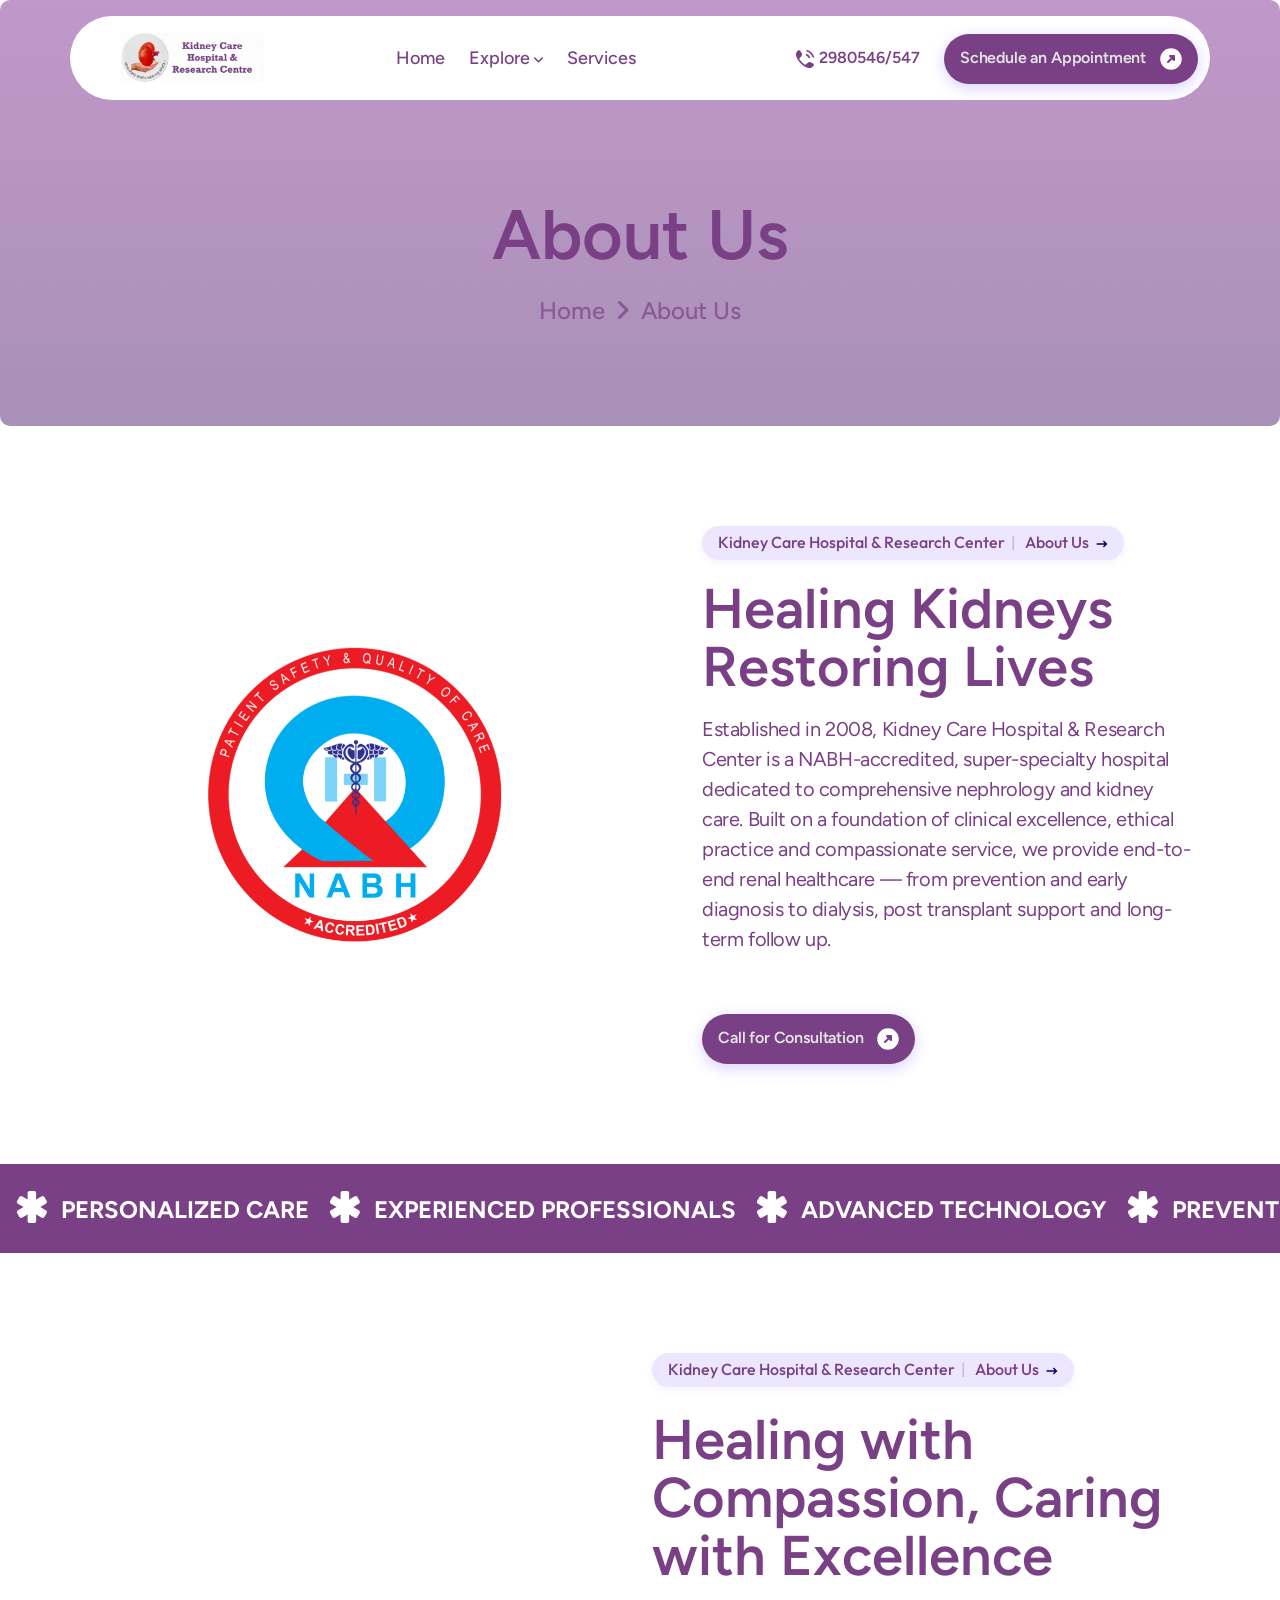
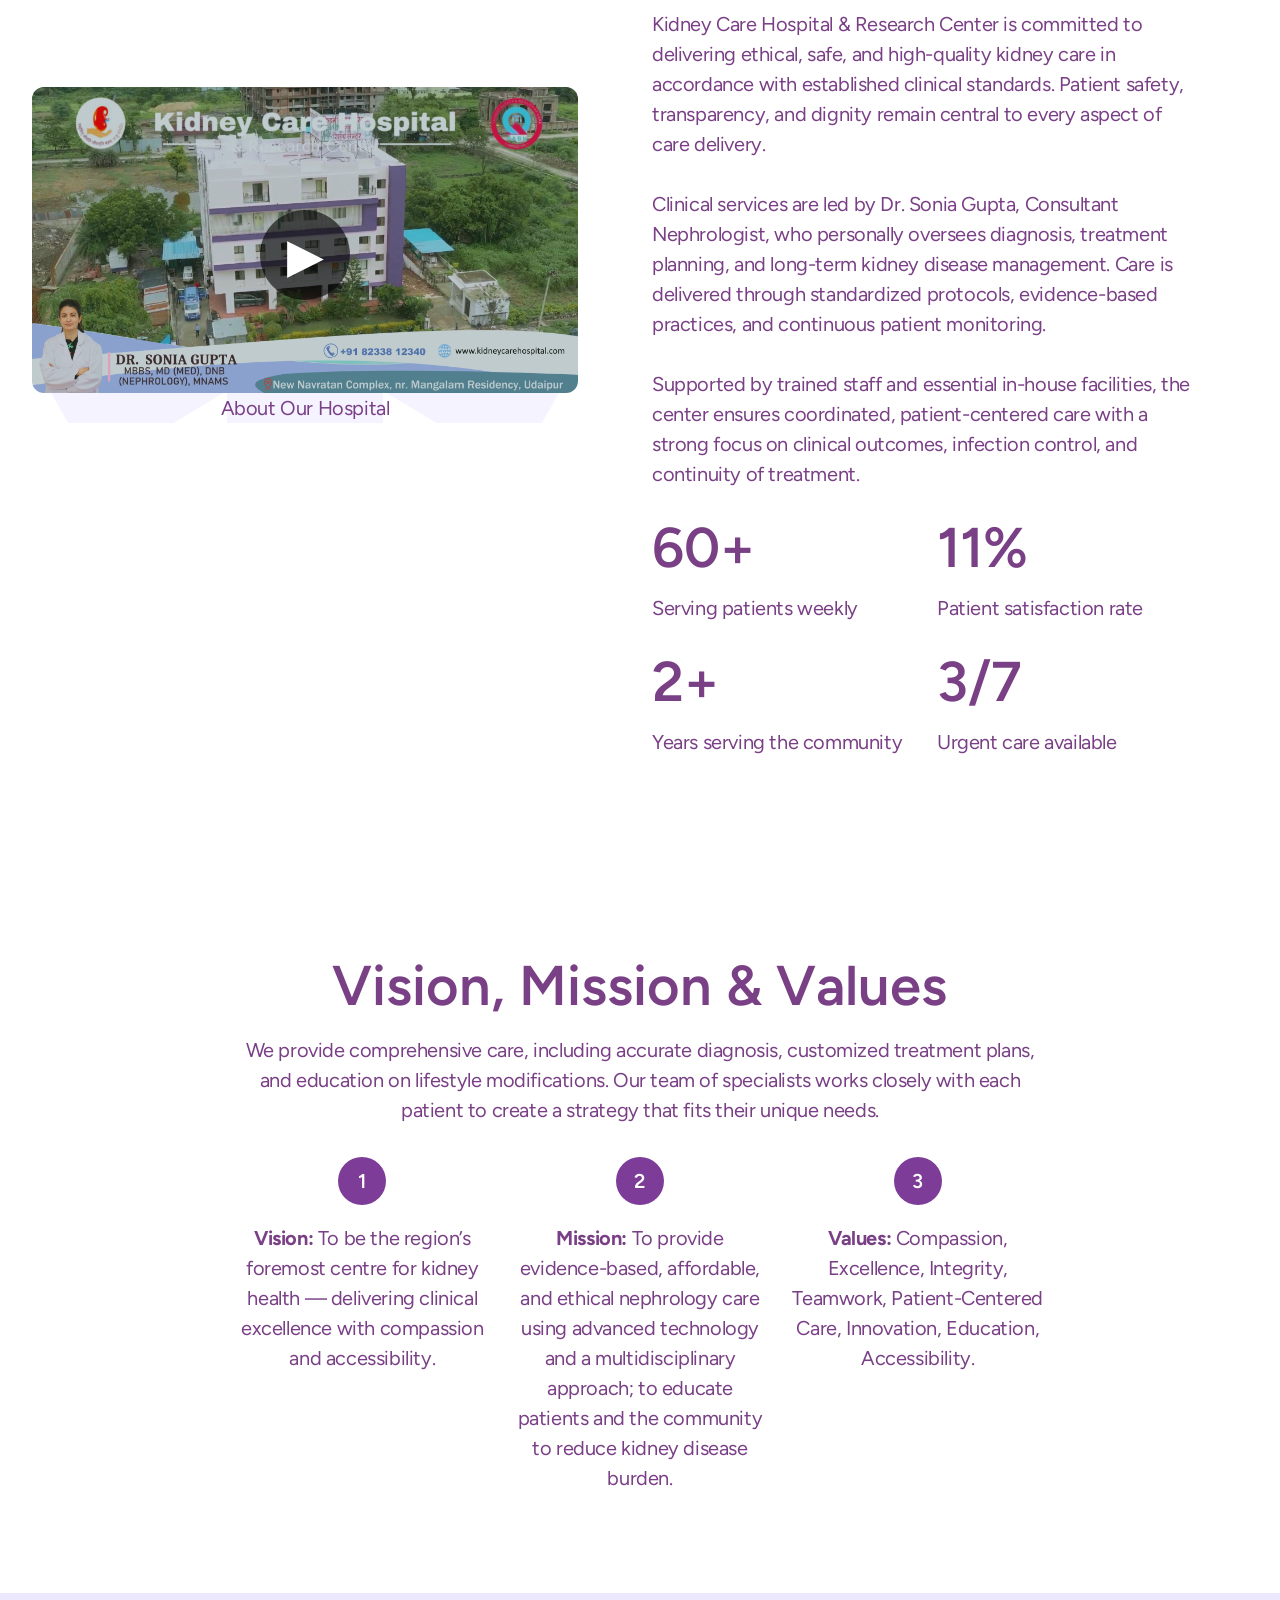
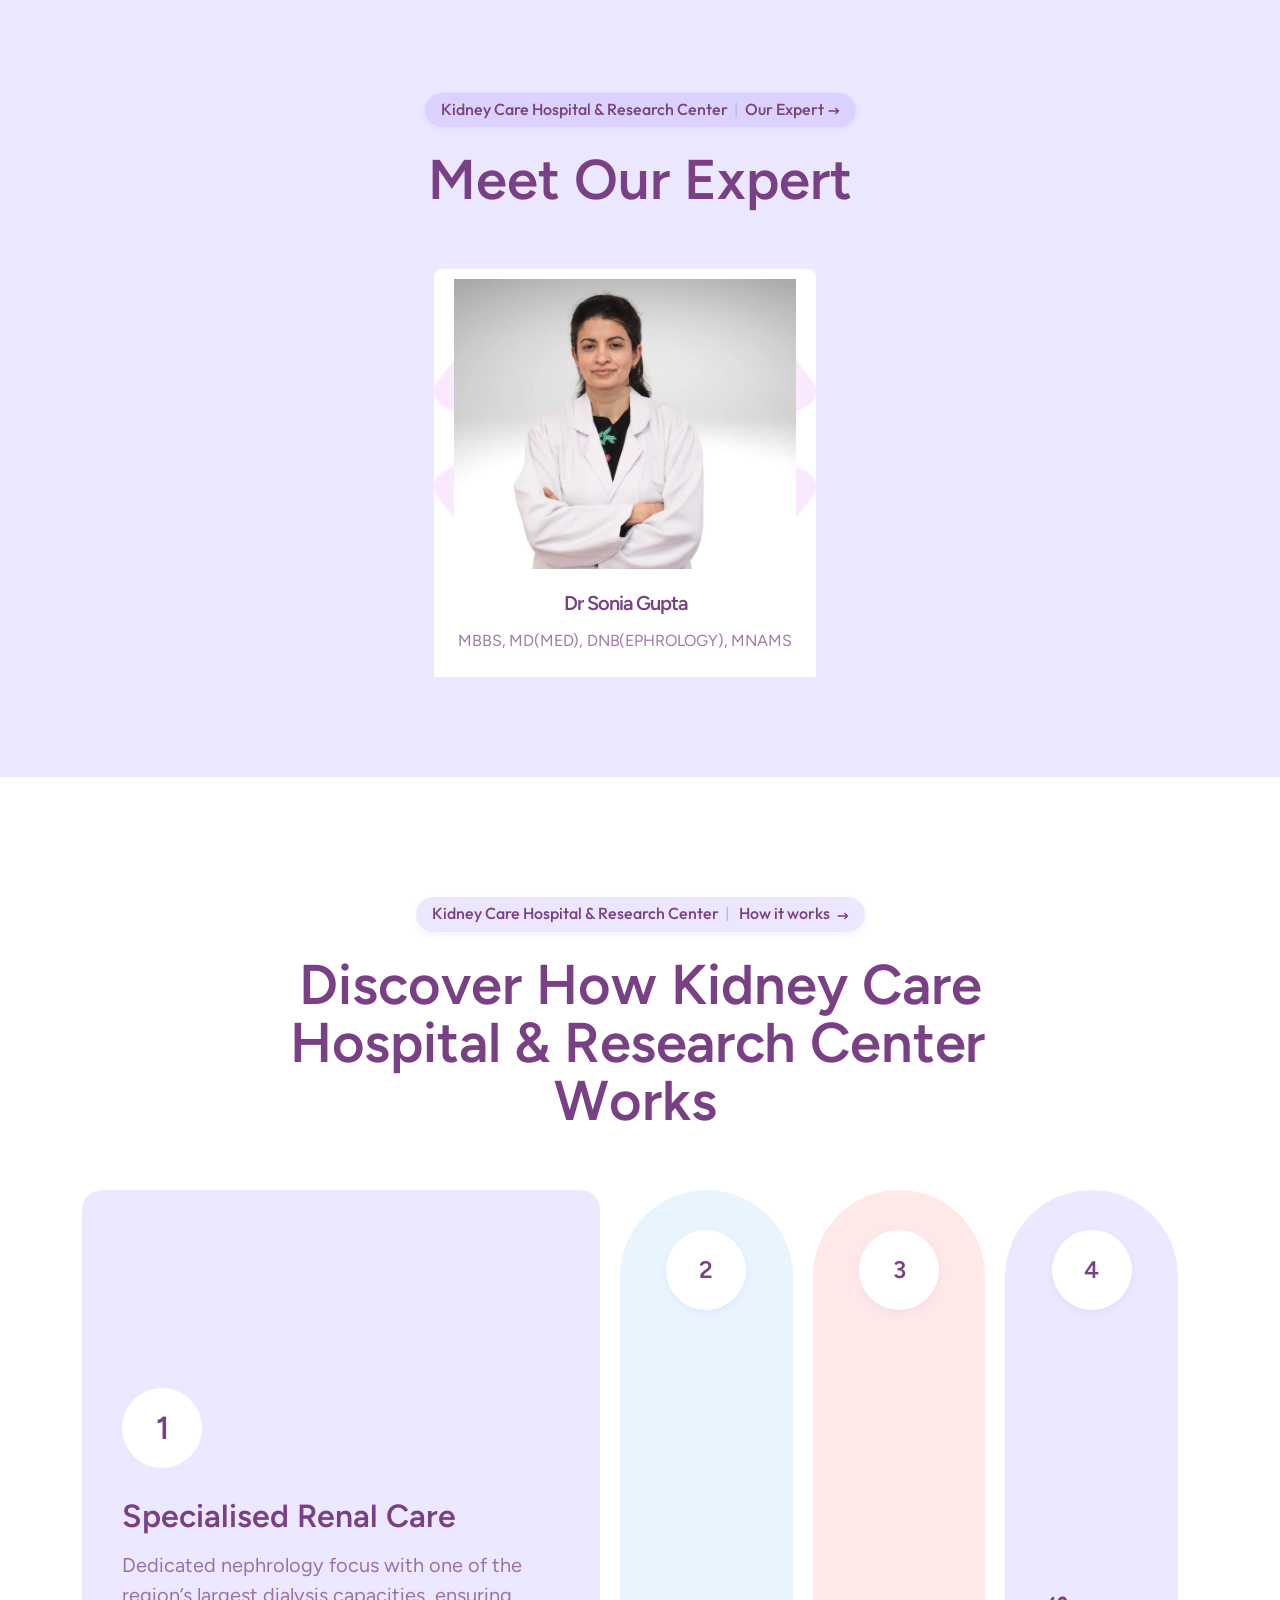
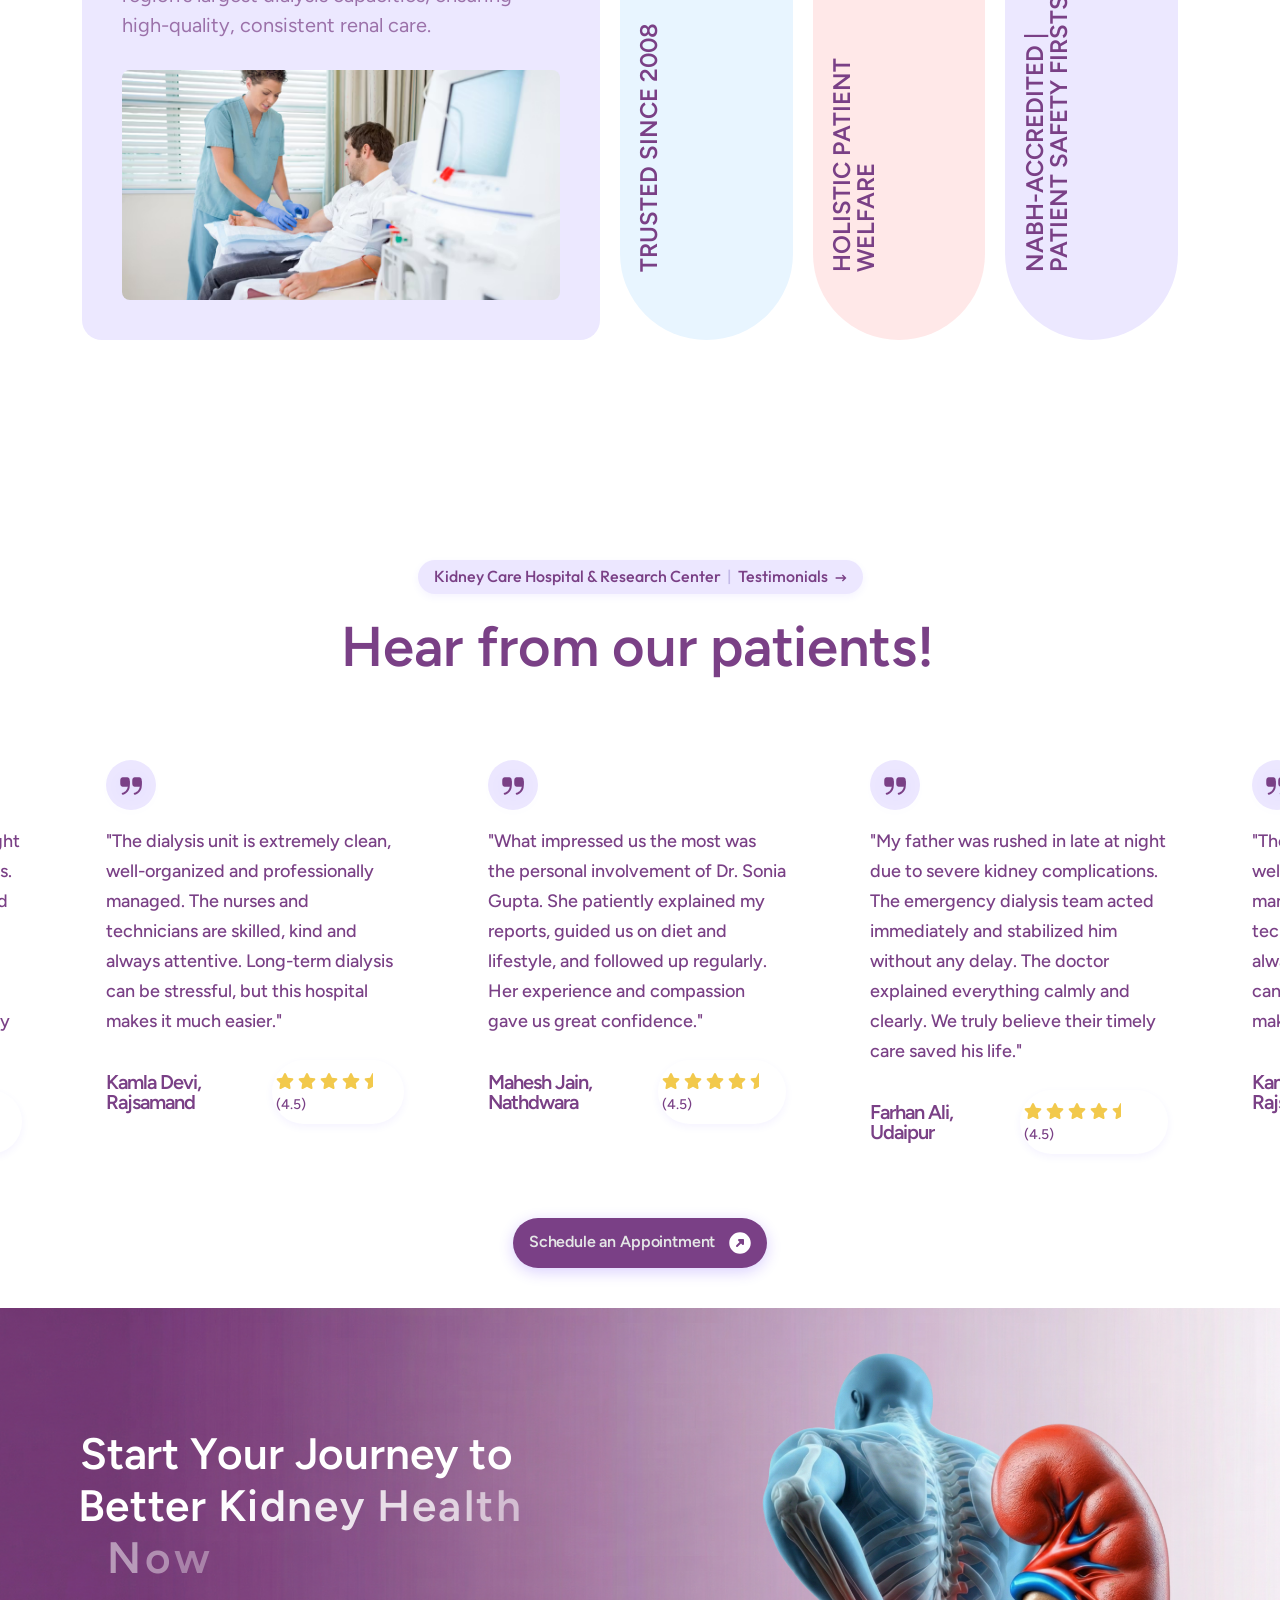
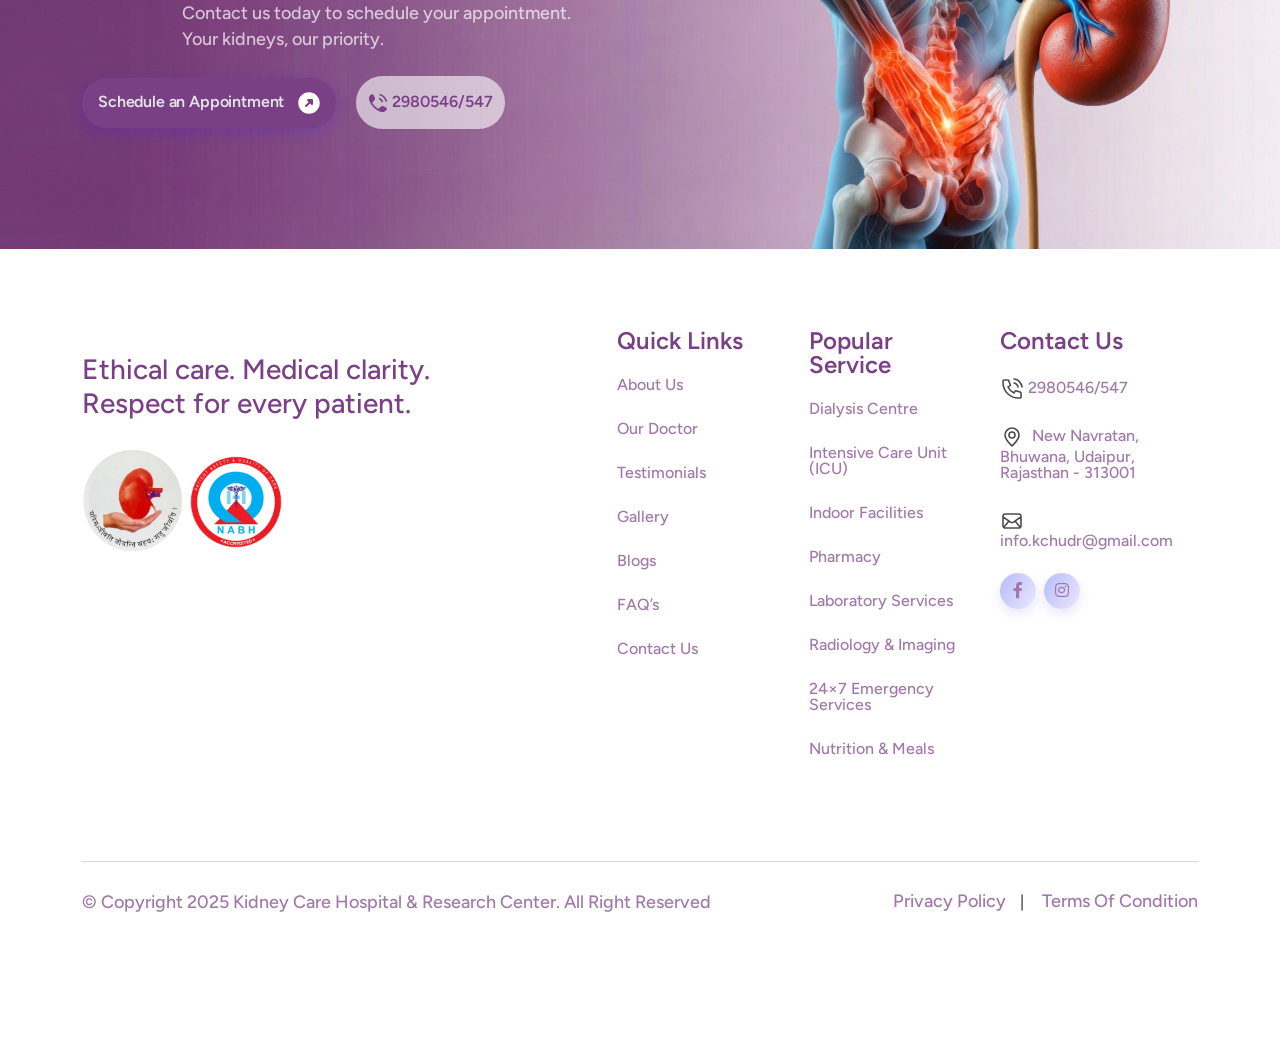
==== about.html @ 09b4edaa "initial commit" ====
<!DOCTYPE html>
<html lang="en">
<head>
     <meta charset="UTF-8">
     <meta name="viewport" content="width=device-width, initial-scale=1.0">
     <title>Kidney Care Hospital & Research Center - About Us</title>

     <!--=====FAB ICON=======-->
    <link rel="shortcut icon" href="assets/img/logo/1.png">

    <!--===== CSS LINK =======-->
    <link rel="stylesheet" href="assets/css/plugins/bootstrap.min.css">
    <link rel="stylesheet" href="assets/css/plugins/aos.css">
    <link rel="stylesheet" href="assets/css/plugins/fontawesome.css">
    <link rel="stylesheet" href="assets/css/plugins/magnific-popup.css">
    <link rel="stylesheet" href="assets/css/plugins/owlcarousel.min.css">
    <link rel="stylesheet" href="assets/css/plugins/sidebar.css">
    <link rel="stylesheet" href="assets/css/plugins/slick-slider.css">
    <link rel="stylesheet" href="assets/css/plugins/nice-select.css">
    <link rel="stylesheet" href="assets/css/plugins/swiper-bundle.css">
    <link rel="stylesheet" href="assets/css/main.css">

    <!--=====  JS SCRIPT LINK =======-->
    <script src="assets/js/plugins/jquery-3-7-1.min.js"></script>
</head>
<body class="homepage1-body">

<!--===== PRELOADER STARTS =======-->
<div class="cs_preloader">
    <div class="cs_preloader_in">
      <div class="cs_wave_first">
        <svg enable-background="new 0 0 300.08 300.08" viewBox="0 0 300.08 300.08" xmlns="http://www.w3.org/2000/svg"><path d="m293.26 184.14h-82.877l-12.692-76.138c-.546-3.287-3.396-5.701-6.718-5.701-.034 0-.061 0-.089 0-3.369.027-6.199 2.523-6.677 5.845l-12.507 87.602-14.874-148.69c-.355-3.43-3.205-6.056-6.643-6.138-.048 0-.096 0-.143 0-3.39 0-6.274 2.489-6.752 5.852l-19.621 137.368h-9.405l-12.221-42.782c-.866-3.028-3.812-5.149-6.8-4.944-3.13.109-5.777 2.332-6.431 5.395l-8.941 42.332h-73.049c-3.771 0-6.82 3.049-6.82 6.82 0 3.778 3.049 6.82 6.82 6.82h78.566c3.219 0 6.002-2.251 6.67-5.408l4.406-20.856 6.09 21.313c.839 2.939 3.526 4.951 6.568 4.951h20.46c3.396 0 6.274-2.489 6.752-5.845l12.508-87.596 14.874 148.683c.355 3.437 3.205 6.056 6.643 6.138h.143c3.39 0 6.274-2.489 6.752-5.845l14.227-99.599 6.397 38.362c.546 3.287 3.396 5.702 6.725 5.702h88.66c3.771 0 6.82-3.049 6.82-6.82-.001-3.772-3.05-6.821-6.821-6.821z"></path></svg>
      </div>
      <div class="cs_wave_second">
        <svg enable-background="new 0 0 300.08 300.08" viewBox="0 0 300.08 300.08" xmlns="http://www.w3.org/2000/svg"><path d="m293.26 184.14h-82.877l-12.692-76.138c-.546-3.287-3.396-5.701-6.718-5.701-.034 0-.061 0-.089 0-3.369.027-6.199 2.523-6.677 5.845l-12.507 87.602-14.874-148.69c-.355-3.43-3.205-6.056-6.643-6.138-.048 0-.096 0-.143 0-3.39 0-6.274 2.489-6.752 5.852l-19.621 137.368h-9.405l-12.221-42.782c-.866-3.028-3.812-5.149-6.8-4.944-3.13.109-5.777 2.332-6.431 5.395l-8.941 42.332h-73.049c-3.771 0-6.82 3.049-6.82 6.82 0 3.778 3.049 6.82 6.82 6.82h78.566c3.219 0 6.002-2.251 6.67-5.408l4.406-20.856 6.09 21.313c.839 2.939 3.526 4.951 6.568 4.951h20.46c3.396 0 6.274-2.489 6.752-5.845l12.508-87.596 14.874 148.683c.355 3.437 3.205 6.056 6.643 6.138h.143c3.39 0 6.274-2.489 6.752-5.845l14.227-99.599 6.397 38.362c.546 3.287 3.396 5.702 6.725 5.702h88.66c3.771 0 6.82-3.049 6.82-6.82-.001-3.772-3.05-6.821-6.821-6.821z"></path></svg>
      </div>
    </div>
  </div>
<!--===== PRELOADER ENDS =======-->

<!--===== PROGRESS STARTS=======-->
<div class="paginacontainer">
     <div class="progress-wrap">
       <svg class="progress-circle svg-content" width="100%" height="100%" viewBox="-1 -1 102 102">
         <path d="M50,1 a49,49 0 0,1 0,98 a49,49 0 0,1 0,-98"/>
       </svg>
     </div>
   </div>
 <!--===== PROGRESS ENDS=======-->

<!--=====HEADER START=======-->
<header class="homepage4-body">
  <div id="vl-header-sticky" class="vl-header-area vl-transparent-header">
      <div class="container">
          <div class="row align-items-center row-bg1">
              <div class="col-lg-2 col-md-6 col-6">
                  <div class="vl-logo">
                      <a href="index.html"><img src="assets/img/logo/logo+text.png" alt=""></a>
                  </div>
              </div>
              <div class="col-lg-5 d-none d-lg-block">
                  <div class="vl-main-menu text-center">
                         <nav class="vl-mobile-menu-active">
                          <ul>
                              <li class="has-dropdown">
                                  <a href="index.html">Home <span class="arrow-size"></i></span></a>
                                 
                              </li>
                              <li class="has-dropdown">
                                <a href="#">Explore <span class="arrow-size"><i class="fa-solid fa-angle-down d-lg-inline d-none"></i></span></a>
                                  <ul class="sub-menu">
                                      <li><a href="about.html">About Us</a></li>
                                      <li><a href="doctor.html">Our Doctor</a></li>
                                      <li><a href="testimonial.html">Testimonials</a></li>
                                      <li><a href="Gallery.html">Gallery</a></li>
                                      <li><a href="https://drsoniagupta.exlyapp.com/blog">Blogs</a></li>
                                      <li><a href="faq.html">FAQ’s</a></li>
                                      <li><a href="contact.html">Contact Us</a></li>
                                      
                                  </ul>
                              </li>
                              <li class="has-dropdown">
                                  <a href="services.html">Services <span class="arrow-size"></i></span></a>
                              </li>
                          </ul>
                      </nav>
                  </div>
              </div>
              <div class="col-lg-5 col-md-6 col-6">
                <div class="vl-hero-btn d-none d-lg-block text-end">
                  <div class="btn-area1">
                    <a href="tel:2980546/547" class="phone"><svg xmlns="http://www.w3.org/2000/svg" width="20" height="20" viewBox="0 0 20 20" fill="none">
                        <g clip-path="url(#clip0_5825_4343)">
                          <path d="M4.32688 1.17598C4.79912 1.27359 5.1752 1.59087 5.40887 2.01006L6.15321 3.34544C6.42738 3.83727 6.65811 4.25117 6.80878 4.61098C6.96862 4.99266 7.06355 5.36904 7.02016 5.78518C6.97676 6.20131 6.80622 6.55001 6.57107 6.8905C6.3494 7.21148 6.03823 7.56888 5.66848 7.99356L4.57431 9.25038C4.37824 9.47563 4.2802 9.58821 4.27124 9.72896C4.26228 9.86971 4.34263 9.98996 4.50333 10.2304C5.87299 12.2796 7.71894 14.1262 9.76983 15.497C10.0103 15.6577 10.1305 15.738 10.2712 15.7291C10.412 15.7201 10.5247 15.6221 10.7498 15.426L12.0067 14.3318C12.4314 13.962 12.7888 13.6509 13.1098 13.4292C13.4502 13.194 13.799 13.0235 14.2151 12.9801C14.6312 12.9367 15.0077 13.0317 15.3893 13.1915C15.7491 13.3422 16.163 13.5729 16.6547 13.847L17.9902 14.5915C18.4094 14.8251 18.7267 15.2012 18.8243 15.6734C18.9229 16.1505 18.7775 16.6302 18.4562 17.0244C17.2904 18.4547 15.4227 19.3654 13.4633 18.9701C12.259 18.7272 11.0707 18.3225 9.63342 17.4982C6.74558 15.842 4.15636 13.2514 2.50212 10.367C1.67786 8.92963 1.2731 7.74134 1.03015 6.53696C0.634898 4.5776 1.54559 2.70987 2.9759 1.54412C3.37009 1.22284 3.84971 1.07736 4.32688 1.17598Z" fill="#7a4086"/>
                          <path fill-rule="evenodd" clip-rule="evenodd" d="M11.3062 1.54C11.4337 1.0978 11.8957 0.842779 12.3379 0.970388C15.5607 1.90041 18.099 4.43862 19.0292 7.66132C19.1567 8.1035 18.9017 8.56545 18.4596 8.69304C18.0174 8.8207 17.5554 8.5657 17.4278 8.1235C16.6565 5.45101 14.5483 3.34295 11.8757 2.57171C11.4336 2.4441 11.1786 1.98219 11.3062 1.54ZM10.7947 5.47187C10.9747 5.04825 11.4639 4.85066 11.8876 5.03055C13.2723 5.6186 14.381 6.72725 14.969 8.11199C15.1489 8.53562 14.9513 9.02487 14.5277 9.20479C14.1041 9.38462 13.6148 9.18704 13.4349 8.76345C13.0157 7.77614 12.2234 6.9839 11.2361 6.56463C10.8125 6.38474 10.6149 5.8955 10.7947 5.47187Z" fill="#7a4086"/>
                        </g>
                        <defs>
                          <clipPath id="clip0_5825_4343">
                            <rect width="20" height="20" fill="white"/>
                          </clipPath>
                        </defs>
                      </svg>2980546/547</a>
                    <a href="https://drsoniaudr.exlyapp.com/c9c3bec6-f6fc-4d8c-a2ba-df7ff831e354" class="vl-btn4">Schedule an Appointment <span><svg xmlns="http://www.w3.org/2000/svg" width="22" height="22" viewBox="0 0 22 22" fill="none">
                        <path fill-rule="evenodd" clip-rule="evenodd" d="M11 0.25C5.06294 0.25 0.25 5.06294 0.25 11C0.25 16.9371 5.06294 21.75 11 21.75C16.9371 21.75 21.75 16.9371 21.75 11C21.75 5.06294 16.9371 0.25 11 0.25ZM10 7C9.5955 7 9.2309 7.24364 9.0761 7.61732C8.92134 7.99099 9.0069 8.42111 9.2929 8.70711L10.5858 10L7.29289 13.2929C6.90237 13.6834 6.90237 14.3166 7.29289 14.7071C7.68342 15.0976 8.31658 15.0976 8.70711 14.7071L12 11.4142L13.2929 12.7071C13.5789 12.9931 14.009 13.0787 14.3827 12.9239C14.7564 12.7691 15 12.4045 15 12V8C15 7.44772 14.5523 7 14 7H10Z" fill="white"/>
                      </svg></span></a>
                </div>
                </div>
                <div class="vl-header-action-item d-block d-lg-none">
                  <button type="button" class="vl-offcanvas-toggle">
                    <i class="fa-solid fa-bars-staggered"></i>
                  </button>
               </div>
              </div>
          </div>
      </div>
  </div>
</header>
 <!--=====HEADER END =======-->

<!--===== MOBILE HEADER STARTS =======-->
<div class="homepage4-body">
  <div class="vl-offcanvas">
    <div class="vl-offcanvas-wrapper">
        <div class="vl-offcanvas-header d-flex justify-content-between align-items-center mb-90">
            <div class="vl-offcanvas-logo">
            </div>
            <div class="vl-offcanvas-close">
               <button class="vl-offcanvas-close-toggle"><a href="/index.html"><img src="/assets/img/logo/1.png" alt=""></a></button>
            </div>
        </div>

        <div class="vl-offcanvas-menu d-lg-none mb-40">
            <nav></nav>
        </div>

        <div class="space20"></div>
        <div class="vl-offcanvas-info">
            <h3 class="vl-offcanvas-sm-title">Contact Us</h3>
            <div class="space20"></div>
            <span><a href="mailto:info.kchudr@gmail.com"> <i class="fa-regular fa-envelope"></i>info.kchudr@gmail.com</a></span>
            <span><a href="tel:2980546/547"><i class="fa-solid fa-phone"></i> 2980546/547</a></span>
            <span><a href="#"><i class="fa-solid fa-location-dot"></i> New Navratan, Bhuwana, Udaipur, Rajasthan - 313001</a></span>
        </div>
        <div class="space20"></div>
        <div class="vl-offcanvas-social">
            <h3 class="vl-offcanvas-sm-title">Follow Us</h3>
            <div class="space20"></div>
            <a href="https://www.facebook.com/people/Kidney-Care-Hospital-and-Research-Center/100068045023616/"><i class="fab fa-facebook-f"></i></a>
            <a href="https://www.instagram.com/kidneyhospitaludaipur/"><i class="fab fa-instagram"></i></a>
         </div>
    </div>
</div>
<div class="vl-offcanvas-overlay"></div>
</div>
<!--===== MOBILE HEADER STARTS =======-->

<!--===== HERO AREA STARTS =======-->
<div class="inner-header-section-area" style="background-image: url(assets/img/all-images/bg/Screenshot\ 2025-12-11\ 163309.png); background-position: center; background-repeat: no-repeat; background-size: cover;">
  <div class="container">
    <div class="row align-items-center">
      <div class="col-lg-12">
        <div class="hero-header">
          <h1 class="text-anime-style-1">About Us</h1>
          <div class="space28"></div>
          <a href="index.html" class="bradecrumb">Home <i class="fa-solid fa-angle-right"></i> About Us</a>
        </div>
      </div>
    </div>
  </div>
</div>
<!--===== HERO AREA ENDS =======-->

<!--===== ABOUT AREA STARTS =======-->
<div class="about-inner-section-area sp1">
  <div class="container">
      <div class="row align-items-center">
          <div class="col-lg-6">
              <div class="about-all-images">
                  <div class="row">  
                          <div class="img1 image-anime reveal">
                              <img src="assets/img/logo/nabh-logo_cropped_processed_by_imagy.png" alt="">
                          </div>
                  </div>
              </div>
          </div>
          <div class="col-lg-6">
              <div class="heading4">
                <h5 class="vl-section-subtitle" data-aos="fade-left" data-aos-duration="800">Kidney Care Hospital & Research Center<span> | </span> About Us <svg xmlns="http://www.w3.org/2000/svg" width="13" height="8" viewBox="0 0 13 8" fill="none">
                  <path d="M0.667969 4.00033H11.049M8.00137 7.33366L11.3346 4.00033L8.0013 0.666992" stroke="#02015A" stroke-width="1.5"/>
                </svg>
              </h5>
                <div class="space20"></div>
                <h2 class="text-anime-style-3">Healing Kidneys Restoring Lives</h2>
                <div class="space18"></div>
                <p data-aos="fade-left" data-aos-duration="1000">Established in 2008, Kidney Care Hospital & Research Center is a NABH-accredited, super-specialty hospital dedicated to comprehensive nephrology and kidney care. Built on a foundation of clinical excellence, ethical practice and compassionate service, we provide end-to-end renal healthcare — from prevention and early diagnosis to dialysis,  post transplant support and long-term follow up.</p>
                <div class="space28"></div>
               
                <div class="space32"></div>
                <div class="btn-area1">
                  <a href="https://drsoniaudr.exlyapp.com/c9c3bec6-f6fc-4d8c-a2ba-df7ff831e354" class="vl-btn4">Call for Consultation  <span><svg xmlns="http://www.w3.org/2000/svg" width="22" height="22" viewBox="0 0 22 22" fill="none">
                    <path fill-rule="evenodd" clip-rule="evenodd" d="M11 0.25C5.06294 0.25 0.25 5.06294 0.25 11C0.25 16.9371 5.06294 21.75 11 21.75C16.9371 21.75 21.75 16.9371 21.75 11C21.75 5.06294 16.9371 0.25 11 0.25ZM10 7C9.5955 7 9.2309 7.24364 9.0761 7.61732C8.92134 7.99099 9.0069 8.42111 9.2929 8.70711L10.5858 10L7.29289 13.2929C6.90237 13.6834 6.90237 14.3166 7.29289 14.7071C7.68342 15.0976 8.31658 15.0976 8.70711 14.7071L12 11.4142L13.2929 12.7071C13.5789 12.9931 14.009 13.0787 14.3827 12.9239C14.7564 12.7691 15 12.4045 15 12V8C15 7.44772 14.5523 7 14 7H10Z" fill="white"/>
                  </svg></span></a>
              </div>
              </div>
            </div>
      </div>
  </div>
</div>
<!--===== ABOUT AREA ENDS =======-->

<div class="slider4-section-area">
  <div class="marquee-wrap">
    <div class="marquee-text">
      <div class="brand-single-box">
        <h3><img src="assets/img/elements/elements1.png" alt=""> Personalized Care</h3>
      </div>

      <div class="brand-single-box">
      <h3><img src="assets/img/elements/elements1.png" alt=""> Experienced Professionals</h3>
      </div>

    <div class="brand-single-box">
      <h3><img src="assets/img/elements/elements1.png" alt=""> Advanced Technology</h3>
    </div>

    <div class="brand-single-box">
      <h3><img src="assets/img/elements/elements1.png" alt=""> Preventive Care</h3>
    </div>

    <div class="brand-single-box">
      <h3><img src="assets/img/elements/elements1.png" alt=""> Patient-Centered Approach</h3>
    </div>

    <div class="brand-single-box">
      <h3><img src="assets/img/elements/elements1.png" alt=""> Personalized Care</h3>
  </div>

  <div class="brand-single-box">
    <h3><img src="assets/img/elements/elements1.png" alt=""> Experienced Professionals</h3>
  </div>

  <div class="brand-single-box">
    <h3> <img src="assets/img/elements/elements1.png" alt="">Advanced Technology</h3>
  </div>

  <div class="brand-single-box">
    <h3><img src="assets/img/elements/elements1.png" alt=""> Preventive Care</h3>
  </div>

  <div class="brand-single-box">
    <h3><img src="assets/img/elements/elements1.png" alt=""> Patient-Centered Approach</h3>
  </div>
  <div class="brand-single-box">
    <h3><img src="assets/img/elements/elements1.png" alt=""> Personalized Care</h3>
</div>

<div class="brand-single-box">
  <h3><img src="assets/img/elements/elements1.png" alt=""> Experienced Professionals</h3>
</div>

<div class="brand-single-box">
  <h3><img src="assets/img/elements/elements1.png" alt=""> Advanced Technology</h3>
</div>

<div class="brand-single-box">
  <h3><img src="assets/img/elements/elements1.png" alt=""> Preventive Care</h3>
</div>

<div class="brand-single-box">
  <h3><img src="assets/img/elements/elements1.png" alt=""> Patient-Centered Approach</h3>
</div>
    </div>
  </div>
</div>
<!--===== ABOUT AREA STARTS =======-->
<div class="about4-section-area sp1">
  <div class="container">
    <div class="row align-items-center">
      <div class="col-lg-6">
        <div class="about-images-area">
          <!-- VIDEO THUMBNAIL -->
<div class="img1 image-anime reveal"
     style="position:relative; cursor:pointer;"
     onclick="openVideoPopup()">

  <img src="assets/img/all-images/about/thumbnail.png"
       alt="Play Video"
       style="width:100%; border-radius:12px;">
       <h2 style="color: var(--ztc-text-text-11);
                  font-family: var(--ztc-family-font1);
                  font-size: var(--ztc-font-size-font-s20);
                  font-style: normal;
                  font-weight: var(--ztc-weight-regular);
                  line-height: 30px;
                  letter-spacing: -0.4px;
                  text-align: center;
                ">About Our Hospital</h2>

  <span style="
    position:absolute;
    inset:0;
    margin:auto;
    width:90px;
    height:90px;
    background:rgba(0,0,0,0.6);
    color:#fff;
    font-size:48px;
    border-radius:50%;
    display:flex;
    align-items:center;
    justify-content:center;
  ">▶</span>
</div>

<!-- VIDEO POPUP -->
<div id="videoPopup"
     style="
       display:none;
       position:fixed;
       inset:0;
       background:rgba(0,0,0,0.85);
       z-index:99999;
       align-items:center;
       justify-content:center;
     ">

  <div style="position:relative; width:90%; max-width:900px;">

    <!-- CLOSE BUTTON -->
    <span onclick="closeVideoPopup()"
          style="
            position:absolute;
            top:-40px;
            right:0;
            font-size:32px;
            color:#fff;
            cursor:pointer;
          ">✕</span>

    <!-- VIDEO -->
    <video id="popupVideo"
           controls
           style="width:100%; border-radius:12px;">
      <source src="assets/img/all-images/about/hospital video.mp4" type="video/mp4">
    </video>

  </div>
</div>

<!-- INLINE JS -->
<script>
  function openVideoPopup() {
    var popup = document.getElementById("videoPopup");
    var video = document.getElementById("popupVideo");

    popup.style.display = "flex";
    video.currentTime = 0;
    video.play();
  }

  function closeVideoPopup() {
    var popup = document.getElementById("videoPopup");
    var video = document.getElementById("popupVideo");

    video.pause();
    popup.style.display = "none";
  }
</script>


          <div class="img2">
            <img src="assets/img/elements/elements18.png" alt="" class="elements18 keyframe5">
          </div>
        </div>
      </div>
      <div class="col-lg-6">
        <div class="about4-heading heading4">
          <h5 class="vl-section-subtitle" data-aos="fade-left" data-aos-duration="800">Kidney Care Hospital & Research Center<span> | </span> About Us <svg xmlns="http://www.w3.org/2000/svg" width="13" height="8" viewBox="0 0 13 8" fill="none">
            <path d="M0.667969 4.00033H11.049M8.00137 7.33366L11.3346 4.00033L8.0013 0.666992" stroke="#02015A" stroke-width="1.5"/>
          </svg>
        </h5>
        <div class="space24"></div>
        <h2 class="vl-section-title text-anime-style-3">
  Healing with Compassion, Caring with Excellence
</h2>

<div class="space24"></div>

<p data-aos="fade-left" data-aos-duration="900">
  Kidney Care Hospital & Research Center is committed to delivering ethical, safe, and high-quality kidney care in accordance with established clinical standards. Patient safety, transparency, and dignity remain central to every aspect of care delivery.
  <br><br>
  Clinical services are led by Dr. Sonia Gupta, Consultant Nephrologist, who personally oversees diagnosis, treatment planning, and long-term kidney disease management. Care is delivered through standardized protocols, evidence-based practices, and continuous patient monitoring.
  <br><br>
  Supported by trained staff and essential in-house facilities, the center ensures coordinated, patient-centered care with a strong focus on clinical outcomes, infection control, and continuity of treatment.
</p>

        
          <div class="row">
            <div class="col-lg-6">
              <div class="counter-boxarea" data-aos="fade-left" data-aos-duration="1000">
                <h2><span class="counter">500</span>+</h2>
                <div class="space16"></div>
                <p>Serving patients weekly</p>
              </div>
            </div>

            <div class="col-lg-6">
              <div class="counter-boxarea" data-aos="fade-left" data-aos-duration="1100">
                <h2><span class="counter">95</span>%</h2>
                <div class="space16"></div>
                <p>Patient satisfaction rate</p>
              </div>
            </div>

            <div class="col-lg-6">
              <div class="counter-boxarea" data-aos="fade-left" data-aos-duration="1200">
                <h2><span class="counter">20</span>+</h2>
                <div class="space16"></div>
                <p>Years serving the community</p>
              </div>
            </div>

            <div class="col-lg-6">
              <div class="counter-boxarea" data-aos="fade-left" data-aos-duration="1000">
                <h2><span class="counter">24</span>/7</h2>
                <div class="space16"></div>
                <p>Urgent care available</p>
              </div>
            </div>
          </div>
        </div>
      </div>
    </div>
  </div>
</div>
<!--===== ABOUT AREA ENDS =======-->
<div class="case-all-details-section sp1" style="display:flex; justify-content:center; width:100%;">
  <div class="container" style="max-width:1000px;">
      <div class="row justify-content-center">
          <div class="col-lg-10 text-center">
              <div class="case-all-content-area heading4"> 
                  
                  <h2 class="vl-section-title text-anime-style-3">Vision, Mission & Values</h2>
                  <div class="space20"></div>

                  <p class="text-center">
                      We provide comprehensive care, including accurate diagnosis, customized treatment plans, 
                      and education on lifestyle modifications. Our team of specialists works closely with each 
                      patient to create a strategy that fits their unique needs.
                  </p>

                  <div class="space32"></div>

                  <!-- Cards Centered -->
                  <div class="row justify-content-center text-center">

                      <div class="col-lg-4 col-md-6" data-aos="zoom-in-up" data-aos-duration="900">
                          <div class="work-single-boxarea">
                              <div class="textarea">
                                  <span style="
                              width:48px;
                              height:48px;
                              background:#7d3c98;
                              color:white;
                              border-radius:50%;
                              display:flex;
                              justify-content:center;
                              align-items:center;
                              font-size:20px;
                              font-weight:600;
                              margin:0 auto;">1</span>
                                  <div class="space18"></div>
                                  <p>
                                      <strong>Vision:</strong> To be the region’s foremost centre for kidney health — 
                                      delivering clinical excellence with compassion and accessibility.
                                  </p>
                              </div>
                          </div>
                      </div>

                      <div class="col-lg-4 col-md-6" data-aos="zoom-in-up" data-aos-duration="1000">
                          <div class="work-single-boxarea">
                              <div class="textarea">
                                  <span style="
                              width:48px;
                              height:48px;
                              background:#7d3c98;
                              color:white;
                              border-radius:50%;
                              display:flex;
                              justify-content:center;
                              align-items:center;
                              font-size:20px;
                              font-weight:600;
                              margin:0 auto;">2</span>
                                  <div class="space18"></div>
                                  <p>
                                      <strong>Mission:</strong> To provide evidence-based, affordable, and ethical nephrology 
                                      care using advanced technology and a multidisciplinary approach; to educate patients 
                                      and the community to reduce kidney disease burden.
                                  </p>
                              </div>
                          </div>
                      </div>

                      <div class="col-lg-4 col-md-6" data-aos="zoom-in-up" data-aos-duration="1100">
                          <div class="work-single-boxarea">
                              <div class="textarea">
                                  <span style="
                              width:48px;
                              height:48px;
                              background:#7d3c98;
                              color:white;
                              border-radius:50%;
                              display:flex;
                              justify-content:center;
                              align-items:center;
                              font-size:20px;
                              font-weight:600;
                              margin:0 auto;">3</span>
                                  <div class="space18"></div>
                                  <p>
                                      <strong>Values:</strong> Compassion, Excellence, Integrity, Teamwork, 
                                      Patient-Centered Care, Innovation, Education, Accessibility.
                                  </p>
                              </div>
                          </div>
                      </div>

                  </div>

              </div>
          </div>
      </div>
  </div>
</div>

<!--===== TEAM AREA STARTS =======-->
<div class="team4-section-area sp1">
  <div class="container">
      <div class="row">
          <div class="col-lg-5 m-auto">
              <div class="heading4 text-center space-margin60">
                  <h5 class="vl-section-subtitle">Kidney Care Hospital & Research Center<span> | </span>Our Expert<svg xmlns="http://www.w3.org/2000/svg" width="13" height="8" viewBox="0 0 13 8" fill="none">
                      <path d="M0.667969 4.00033H11.049M8.00137 7.33366L11.3346 4.00033L8.0013 0.666992" stroke="#7a4086" stroke-width="1.5"/>
                    </svg>
                  </h5>
                  <div class="space24"></div>
                  <h2 class="vl-section-title text-anime-style-3">Meet Our Expert</h2>
              </div>
          </div>
      </div>

          <div class="col-lg-12 justify-content-center d-flex">
              <div class="team4-slider-area owl-carousel justify-content-center d-flex">
                  <div class="team4-boxarea" style="max-width: fit-content; margin-inline: auto;" data-aos="fade-up" data-aos-duration="900">
                      <div class="img1">
                          <img src="assets/img/all-images/team/dr. Sonia.webp" alt="" class="team-img10">
                          <img src="assets/img/elements/elements15.png" alt="" class="elements13 keyframe5">
                      </div>
                      <div class="name-area">
                            <a href="doctor.html">Dr Sonia Gupta</a>
                            <div class="space12"></div>
                            <p>MBBS, MD(MED), DNB(EPHROLOGY), MNAMS</p>
                      </div>
                  </div>
              </div>
          </div>
  </div>
</div>
<!--===== TEAM AREA ENDS =======-->

<!--===== WORKS AREA STARTS =======-->
<div class="works4-section-area sp6">
  <div class="container">
    <div class="row">
      <div class="col-lg-8 m-auto">
        <div class="heading4 text-center space-margin60">
          <h5 class="vl-section-subtitle">Kidney Care Hospital & Research Center<span> | </span> How it works <svg xmlns="http://www.w3.org/2000/svg" width="13" height="8" viewBox="0 0 13 8" fill="none">
            <path d="M0.667969 4.00033H11.049M8.00137 7.33366L11.3346 4.00033L8.0013 0.666992" stroke="#7a4086" stroke-width="1.5"/>
          </svg>
        </h5>
        <div class="space24"></div>
        <h2 class="vl-section-title text-anime-style-3">Discover How Kidney Care Hospital & Research Center Works</h2>
        </div>
      </div>
    </div>

    <div class="row">
    <div class="col-lg-12" data-aos="zoom-out" data-aos-duration="1200">
    <div class="cs_case_study_1_list">

      <!-- 1 -->
      <div class="cs_case_study cs_style_1 cs_hover_active active" data-aos="fade-up" data-aos-duration="800">
        <a class="cs_case_study_thumb cs_bg_filed" data-src="assets/img/all-images/works/work-img10.webp"></a>
        <div class="content-area1">
          <div class="arrow"><a href="#">1</a></div>
          <div class="text"><a href="#">Specialised Renal Care</a></div>
        </div>
        <div class="content-area">
          <div class="arrow2"><a href="#">1</a></div>
          <div class="space32"></div>
          <a class="head">Specialised Renal Care</a>
          <div class="space16"></div>
          <p>Dedicated nephrology focus with one of the region’s largest dialysis capacities, ensuring high-quality, consistent renal care.</p>
          <div class="space30"></div>
          <div class="img1">
            <img src="assets/img/all-images/service/452d6a583e2d5a99d565371c70c27ff7f1ba5c79-960x504.avif" alt="">
          </div>
        </div>
      </div>

      <!-- 2 -->
      <div class="cs_case_study cs_style_1 box2 cs_hover_active" data-aos="fade-up" data-aos-duration="900">
        <a class="cs_case_study_thumb cs_case_study_thumb2 cs_bg_filed" data-src="assets/img/all-images/case/case-img2.png"></a>
        <div class="content-area1">
          <div class="arrow"><a href="#">2</a></div>
          <div class="text"><a href="#">Trusted Since 2008</a></div>
        </div>
        <div class="content-area">
          <div class="arrow2"><a href="#">2</a></div>
          <div class="space32"></div>
          <a class="head">Trusted Since 2008</a>
          <div class="space16"></div>
          <p>Established reputation for ethical, patient-centered nephrology care with consistently high clinical outcomes.</p>
          <div class="space30"></div>
          <div class="img1">
            <img src="assets/img/all-images/service/HealthTrust1400.webp" alt="">
          </div>
        </div>
      </div>

      <!-- 3 -->
      <div class="cs_case_study cs_style_1 box4 cs_hover_active" data-aos="fade-up" data-aos-duration="1100">
        <a class="cs_case_study_thumb cs_case_study_thumb4 cs_bg_filed" data-src="assets/img/all-images/case/case-img4.png"></a>
        <div class="content-area1">
          <div class="arrow"><a href="#">3</a></div>
          <div class="text"><a href="#">Holistic Patient Welfare</a></div>
        </div>
        <div class="content-area">
          <div class="arrow2"><a href="#">3</a></div>
          <div class="space32"></div>
          <a class="head">Holistic Patient Welfare</a>
          <div class="space16"></div>
          <p>Free inpatient meals and compassionate care practices reflecting our commitment to overall patient well-being.</p>
          <div class="space30"></div>
          <div class="img1">
            <img src="assets/img/all-images/service/nurse-nutrition.jpg" alt="">
          </div>
        </div>
      </div>

      <!-- 4 -->
      <div class="cs_case_study cs_style_1 box5 cs_hover_active" data-aos="fade-up" data-aos-duration="1200">
        <a class="cs_case_study_thumb cs_case_study_thumb5 cs_bg_filed" data-src="assets/img/all-images/case/case-img5.png"></a>
        <div class="content-area1">
          <div class="arrow"><a href="#">4</a></div>
          <div class="text"><a href="#">NABH-Accredited | Patient Safety Firsts</a></div>
        </div>
        <div class="content-area">
          <div class="arrow2"><a href="#">4</a></div>
          <div class="space32"></div>
          <a class="head">NABH-Accredited | Patient Safety Firsts</a>
          <div class="space16"></div>
          <p>Empaneled with major State and Central Government schemes including Chiranjeevi, Ayushman Bharat, RGHS, ESIS, and multiple mediclaims, with flexibility for customized corporate partnerships.</p>
          <div class="space30"></div>
          <div class="img1">
            <img src="assets/img/logo/nabh-logo_cropped_processed_by_imagy.png" alt="">
          </div>
        </div>
      </div>

    </div>
  </div>
</div>
</div>
</div>
<!--===== WORKS AREA ENDS =======-->

<!--===== TESTIMONIAL AREA STARTS =======-->
<div class="testimonial4-section-area sp1" style="background-image: url(assets/img/all-images/bg/bg6.png); background-position: center; background-repeat: no-repeat; background-size: cover;">
  <img src="assets/img/elements/elements12.png" alt="" class="elements12 keyframe5">
  <div class="container">
    <div class="row">
      <div class="col-lg-8 m-auto">
        <div class="heading4 text-center space-margin60">
          <div class="heading4 text-center space-margin60">
            <h5 class="vl-section-subtitle">Kidney Care Hospital & Research Center<span> | </span>Testimonials <svg xmlns="http://www.w3.org/2000/svg" width="13" height="8" viewBox="0 0 13 8" fill="none">
              <path d="M0.667969 4.00033H11.049M8.00137 7.33366L11.3346 4.00033L8.0013 0.666992" stroke="#7a4086" stroke-width="1.5"/>
            </svg>
          </h5>
          <div class="space24"></div>
          <h2 class="vl-section-title text-anime-style-3">Hear from our patients!</h2>
          </div>
        </div>
      </div>
    </div>

    <div class="row">
      <div class="col-lg-12">
        <div class="testimonial4-slider-area owl-carousel">
          <div class="testimonial4-boxarea">
            <div class="icons">
              <svg xmlns="http://www.w3.org/2000/svg" width="24" height="24" viewBox="0 0 24 24" fill="none">
                <path d="M5.94797 12.75C5.0495 12.75 4.30029 12.7501 3.70552 12.6701C3.07772 12.5857 2.51092 12.4 2.05545 11.9445C1.59998 11.4891 1.41431 10.9223 1.32991 10.2945C1.24994 9.6997 1.24997 8.95049 1.25 8.05202V7.948C1.24997 7.04953 1.24994 6.30029 1.32991 5.70552C1.41431 5.07772 1.59998 4.51092 2.05546 4.05545C2.51093 3.59998 3.07772 3.41431 3.70552 3.32991C4.30029 3.24994 5.04951 3.24997 5.94797 3.25H6.05199C6.95046 3.24997 7.6997 3.24994 8.29448 3.32991C8.92227 3.41431 9.48907 3.59998 9.94454 4.05545C10.4 4.51092 10.5857 5.07772 10.6701 5.70552C10.7501 6.30029 10.75 7.0495 10.75 7.94797V8.052C10.75 8.95046 10.7501 9.6997 10.6701 10.2945C10.5857 10.9223 10.4 11.4891 9.94454 11.9445C9.48907 12.4 8.92227 12.5857 8.29448 12.6701C7.6997 12.7501 6.95049 12.75 6.05203 12.75H5.94797Z" fill="#7a4086"/>
                <path fill-rule="evenodd" clip-rule="evenodd" d="M2.79531 20.0475C2.63099 19.5202 2.92522 18.9596 3.45249 18.7953C6.56016 17.8268 8.75002 15.0749 8.75002 11.8873V7.75C8.75002 7.19771 9.19774 6.75 9.75002 6.75C10.3023 6.75 10.75 7.19771 10.75 7.75V11.8873C10.75 16.0337 7.90846 19.5015 4.04755 20.7047C3.52027 20.869 2.95963 20.5748 2.79531 20.0475Z" fill="#7a4086"/>
                <path d="M17.948 12.75C17.0495 12.75 16.3003 12.7501 15.7055 12.6701C15.0777 12.5857 14.5109 12.4 14.0555 11.9445C13.6 11.4891 13.4143 10.9223 13.3299 10.2945C13.2499 9.6997 13.25 8.95049 13.25 8.05202V7.948C13.25 7.04953 13.2499 6.30029 13.3299 5.70552C13.4143 5.07772 13.6 4.51092 14.0555 4.05545C14.5109 3.59998 15.0777 3.41431 15.7055 3.32991C16.3003 3.24994 17.0495 3.24997 17.948 3.25H18.052C18.9505 3.24997 19.6997 3.24994 20.2945 3.32991C20.9223 3.41431 21.4891 3.59998 21.9445 4.05545C22.4 4.51092 22.5857 5.07772 22.6701 5.70552C22.7501 6.30029 22.75 7.0495 22.75 7.94797V8.052C22.75 8.95046 22.7501 9.6997 22.6701 10.2945C22.5857 10.9223 22.4 11.4891 21.9445 11.9445C21.4891 12.4 20.9223 12.5857 20.2945 12.6701C19.6997 12.7501 18.9505 12.75 18.052 12.75H17.948Z" fill="#7a4086"/>
                <path fill-rule="evenodd" clip-rule="evenodd" d="M14.7953 20.0475C14.631 19.5202 14.9252 18.9596 15.4525 18.7953C18.5601 17.8268 20.75 15.0749 20.75 11.8873V7.75C20.75 7.19771 21.1977 6.75 21.75 6.75C22.3023 6.75 22.75 7.19771 22.75 7.75V11.8873C22.75 16.0337 19.9084 19.5015 16.0475 20.7047C15.5203 20.869 14.9596 20.5748 14.7953 20.0475Z" fill="#7a4086"/>
              </svg>
            </div>
            <div class="space16"></div>
            <p>"My father was rushed in late at night due to severe kidney complications. The emergency dialysis team acted immediately and stabilized him without any delay. The doctor explained everything calmly and clearly. We truly believe their timely care saved his life."</p>
            <div class="space24"></div>
            <div class="text-area">
              <a>Farhan Ali, Udaipur</a>
              <ul>
                <li><svg xmlns="http://www.w3.org/2000/svg" width="18" height="16" viewBox="0 0 18 16" fill="none">
                  <g clip-path="url(#clip0_5927_9777)">
                    <path d="M8.10314 0.556646L6.06251 4.69415L1.49689 5.35977C0.67814 5.47852 0.350015 6.4879 0.943765 7.06602L4.24689 10.2848L3.46564 14.8316C3.32501 15.6535 4.19064 16.2691 4.91564 15.8848L9.00001 13.7379L13.0844 15.8848C13.8094 16.266 14.675 15.6535 14.5344 14.8316L13.7531 10.2848L17.0563 7.06602C17.65 6.4879 17.3219 5.47852 16.5031 5.35977L11.9375 4.69415L9.89689 0.556646C9.53126 -0.180854 8.47189 -0.190229 8.10314 0.556646Z" fill="#F2C94C"/>
                  </g>
                  <defs>
                    <clipPath id="clip0_5927_9777">
                      <rect width="18" height="16" fill="white"/>
                    </clipPath>
                  </defs>
                </svg></li>

                <li><svg xmlns="http://www.w3.org/2000/svg" width="18" height="16" viewBox="0 0 18 16" fill="none">
                  <g clip-path="url(#clip0_5927_9777)">
                    <path d="M8.10314 0.556646L6.06251 4.69415L1.49689 5.35977C0.67814 5.47852 0.350015 6.4879 0.943765 7.06602L4.24689 10.2848L3.46564 14.8316C3.32501 15.6535 4.19064 16.2691 4.91564 15.8848L9.00001 13.7379L13.0844 15.8848C13.8094 16.266 14.675 15.6535 14.5344 14.8316L13.7531 10.2848L17.0563 7.06602C17.65 6.4879 17.3219 5.47852 16.5031 5.35977L11.9375 4.69415L9.89689 0.556646C9.53126 -0.180854 8.47189 -0.190229 8.10314 0.556646Z" fill="#F2C94C"/>
                  </g>
                  <defs>
                    <clipPath id="clip0_5927_9777e">
                      <rect width="18" height="16" fill="white"/>
                    </clipPath>
                  </defs>
                </svg></li>

                <li><svg xmlns="http://www.w3.org/2000/svg" width="18" height="16" viewBox="0 0 18 16" fill="none">
                  <g clip-path="url(#clip0_5927_9777)">
                    <path d="M8.10314 0.556646L6.06251 4.69415L1.49689 5.35977C0.67814 5.47852 0.350015 6.4879 0.943765 7.06602L4.24689 10.2848L3.46564 14.8316C3.32501 15.6535 4.19064 16.2691 4.91564 15.8848L9.00001 13.7379L13.0844 15.8848C13.8094 16.266 14.675 15.6535 14.5344 14.8316L13.7531 10.2848L17.0563 7.06602C17.65 6.4879 17.3219 5.47852 16.5031 5.35977L11.9375 4.69415L9.89689 0.556646C9.53126 -0.180854 8.47189 -0.190229 8.10314 0.556646Z" fill="#F2C94C"/>
                  </g>
                  <defs>
                    <clipPath id="clip0_5927_9777f">
                      <rect width="18" height="16" fill="white"/>
                    </clipPath>
                  </defs>
                </svg></li>

                <li><svg xmlns="http://www.w3.org/2000/svg" width="18" height="16" viewBox="0 0 18 16" fill="none">
                  <g clip-path="url(#clip0_5927_9777)">
                    <path d="M8.10314 0.556646L6.06251 4.69415L1.49689 5.35977C0.67814 5.47852 0.350015 6.4879 0.943765 7.06602L4.24689 10.2848L3.46564 14.8316C3.32501 15.6535 4.19064 16.2691 4.91564 15.8848L9.00001 13.7379L13.0844 15.8848C13.8094 16.266 14.675 15.6535 14.5344 14.8316L13.7531 10.2848L17.0563 7.06602C17.65 6.4879 17.3219 5.47852 16.5031 5.35977L11.9375 4.69415L9.89689 0.556646C9.53126 -0.180854 8.47189 -0.190229 8.10314 0.556646Z" fill="#F2C94C"/>
                  </g>
                  <defs>
                    <clipPath id="clip0_5927_9777g">
                      <rect width="18" height="16" fill="white"/>
                    </clipPath>
                  </defs>
                </svg></li>
                <li><svg xmlns="http://www.w3.org/2000/svg" width="18" height="16" viewBox="0 0 18 16" fill="none">
                  <path d="M9.00002 0C8.64377 0 8.28751 0.184375 8.10314 0.55625L6.06251 4.69375L1.49689 5.35625C0.67814 5.475 0.350015 6.48437 0.943765 7.0625L4.24689 10.2812L3.46564 14.8281C3.32501 15.6437 4.18439 16.2656 4.91564 15.8812L9.00002 13.7375V0Z" fill="#F2C94C"/>
                </svg></li>
                <li>(4.5)</li>
              </ul>
            </div>
          </div>

          <div class="testimonial4-boxarea">
            <div class="icons">
              <svg xmlns="http://www.w3.org/2000/svg" width="24" height="24" viewBox="0 0 24 24" fill="none">
                <path d="M5.94797 12.75C5.0495 12.75 4.30029 12.7501 3.70552 12.6701C3.07772 12.5857 2.51092 12.4 2.05545 11.9445C1.59998 11.4891 1.41431 10.9223 1.32991 10.2945C1.24994 9.6997 1.24997 8.95049 1.25 8.05202V7.948C1.24997 7.04953 1.24994 6.30029 1.32991 5.70552C1.41431 5.07772 1.59998 4.51092 2.05546 4.05545C2.51093 3.59998 3.07772 3.41431 3.70552 3.32991C4.30029 3.24994 5.04951 3.24997 5.94797 3.25H6.05199C6.95046 3.24997 7.6997 3.24994 8.29448 3.32991C8.92227 3.41431 9.48907 3.59998 9.94454 4.05545C10.4 4.51092 10.5857 5.07772 10.6701 5.70552C10.7501 6.30029 10.75 7.0495 10.75 7.94797V8.052C10.75 8.95046 10.7501 9.6997 10.6701 10.2945C10.5857 10.9223 10.4 11.4891 9.94454 11.9445C9.48907 12.4 8.92227 12.5857 8.29448 12.6701C7.6997 12.7501 6.95049 12.75 6.05203 12.75H5.94797Z" fill="#7a4086"/>
                <path fill-rule="evenodd" clip-rule="evenodd" d="M2.79531 20.0475C2.63099 19.5202 2.92522 18.9596 3.45249 18.7953C6.56016 17.8268 8.75002 15.0749 8.75002 11.8873V7.75C8.75002 7.19771 9.19774 6.75 9.75002 6.75C10.3023 6.75 10.75 7.19771 10.75 7.75V11.8873C10.75 16.0337 7.90846 19.5015 4.04755 20.7047C3.52027 20.869 2.95963 20.5748 2.79531 20.0475Z" fill="#7a4086"/>
                <path d="M17.948 12.75C17.0495 12.75 16.3003 12.7501 15.7055 12.6701C15.0777 12.5857 14.5109 12.4 14.0555 11.9445C13.6 11.4891 13.4143 10.9223 13.3299 10.2945C13.2499 9.6997 13.25 8.95049 13.25 8.05202V7.948C13.25 7.04953 13.2499 6.30029 13.3299 5.70552C13.4143 5.07772 13.6 4.51092 14.0555 4.05545C14.5109 3.59998 15.0777 3.41431 15.7055 3.32991C16.3003 3.24994 17.0495 3.24997 17.948 3.25H18.052C18.9505 3.24997 19.6997 3.24994 20.2945 3.32991C20.9223 3.41431 21.4891 3.59998 21.9445 4.05545C22.4 4.51092 22.5857 5.07772 22.6701 5.70552C22.7501 6.30029 22.75 7.0495 22.75 7.94797V8.052C22.75 8.95046 22.7501 9.6997 22.6701 10.2945C22.5857 10.9223 22.4 11.4891 21.9445 11.9445C21.4891 12.4 20.9223 12.5857 20.2945 12.6701C19.6997 12.7501 18.9505 12.75 18.052 12.75H17.948Z" fill="#7a4086"/>
                <path fill-rule="evenodd" clip-rule="evenodd" d="M14.7953 20.0475C14.631 19.5202 14.9252 18.9596 15.4525 18.7953C18.5601 17.8268 20.75 15.0749 20.75 11.8873V7.75C20.75 7.19771 21.1977 6.75 21.75 6.75C22.3023 6.75 22.75 7.19771 22.75 7.75V11.8873C22.75 16.0337 19.9084 19.5015 16.0475 20.7047C15.5203 20.869 14.9596 20.5748 14.7953 20.0475Z" fill="#7a4086"/>
              </svg>
            </div>
            <div class="space16"></div>
            <p>"The dialysis unit is extremely clean, well-organized and professionally managed. The nurses and technicians are skilled, kind and always attentive. Long-term dialysis can be stressful, but this hospital makes it much easier."</p>
            <div class="space24"></div>
            <div class="text-area">
               <a>Kamla Devi, Rajsamand</a>
              <ul>
                <li><svg xmlns="http://www.w3.org/2000/svg" width="18" height="16" viewBox="0 0 18 16" fill="none">
                  <g clip-path="url(#clip0_5927_9777)">
                    <path d="M8.10314 0.556646L6.06251 4.69415L1.49689 5.35977C0.67814 5.47852 0.350015 6.4879 0.943765 7.06602L4.24689 10.2848L3.46564 14.8316C3.32501 15.6535 4.19064 16.2691 4.91564 15.8848L9.00001 13.7379L13.0844 15.8848C13.8094 16.266 14.675 15.6535 14.5344 14.8316L13.7531 10.2848L17.0563 7.06602C17.65 6.4879 17.3219 5.47852 16.5031 5.35977L11.9375 4.69415L9.89689 0.556646C9.53126 -0.180854 8.47189 -0.190229 8.10314 0.556646Z" fill="#F2C94C"/>
                  </g>
                  <defs>
                    <clipPath id="clip0_5927_9777h">
                      <rect width="18" height="16" fill="white"/>
                    </clipPath>
                  </defs>
                </svg></li>

                <li><svg xmlns="http://www.w3.org/2000/svg" width="18" height="16" viewBox="0 0 18 16" fill="none">
                  <g clip-path="url(#clip0_5927_9777)">
                    <path d="M8.10314 0.556646L6.06251 4.69415L1.49689 5.35977C0.67814 5.47852 0.350015 6.4879 0.943765 7.06602L4.24689 10.2848L3.46564 14.8316C3.32501 15.6535 4.19064 16.2691 4.91564 15.8848L9.00001 13.7379L13.0844 15.8848C13.8094 16.266 14.675 15.6535 14.5344 14.8316L13.7531 10.2848L17.0563 7.06602C17.65 6.4879 17.3219 5.47852 16.5031 5.35977L11.9375 4.69415L9.89689 0.556646C9.53126 -0.180854 8.47189 -0.190229 8.10314 0.556646Z" fill="#F2C94C"/>
                  </g>
                  <defs>
                    <clipPath id="clip0_5927_9777i">
                      <rect width="18" height="16" fill="white"/>
                    </clipPath>
                  </defs>
                </svg></li>

                <li><svg xmlns="http://www.w3.org/2000/svg" width="18" height="16" viewBox="0 0 18 16" fill="none">
                  <g clip-path="url(#clip0_5927_9777)">
                    <path d="M8.10314 0.556646L6.06251 4.69415L1.49689 5.35977C0.67814 5.47852 0.350015 6.4879 0.943765 7.06602L4.24689 10.2848L3.46564 14.8316C3.32501 15.6535 4.19064 16.2691 4.91564 15.8848L9.00001 13.7379L13.0844 15.8848C13.8094 16.266 14.675 15.6535 14.5344 14.8316L13.7531 10.2848L17.0563 7.06602C17.65 6.4879 17.3219 5.47852 16.5031 5.35977L11.9375 4.69415L9.89689 0.556646C9.53126 -0.180854 8.47189 -0.190229 8.10314 0.556646Z" fill="#F2C94C"/>
                  </g>
                  <defs>
                    <clipPath id="clip0_5927_9777j">
                      <rect width="18" height="16" fill="white"/>
                    </clipPath>
                  </defs>
                </svg></li>

                <li><svg xmlns="http://www.w3.org/2000/svg" width="18" height="16" viewBox="0 0 18 16" fill="none">
                  <g clip-path="url(#clip0_5927_9777)">
                    <path d="M8.10314 0.556646L6.06251 4.69415L1.49689 5.35977C0.67814 5.47852 0.350015 6.4879 0.943765 7.06602L4.24689 10.2848L3.46564 14.8316C3.32501 15.6535 4.19064 16.2691 4.91564 15.8848L9.00001 13.7379L13.0844 15.8848C13.8094 16.266 14.675 15.6535 14.5344 14.8316L13.7531 10.2848L17.0563 7.06602C17.65 6.4879 17.3219 5.47852 16.5031 5.35977L11.9375 4.69415L9.89689 0.556646C9.53126 -0.180854 8.47189 -0.190229 8.10314 0.556646Z" fill="#F2C94C"/>
                  </g>
                  <defs>
                    <clipPath id="clip0_5927_9777k">
                      <rect width="18" height="16" fill="white"/>
                    </clipPath>
                  </defs>
                </svg></li>
                <li><svg xmlns="http://www.w3.org/2000/svg" width="18" height="16" viewBox="0 0 18 16" fill="none">
                  <path d="M9.00002 0C8.64377 0 8.28751 0.184375 8.10314 0.55625L6.06251 4.69375L1.49689 5.35625C0.67814 5.475 0.350015 6.48437 0.943765 7.0625L4.24689 10.2812L3.46564 14.8281C3.32501 15.6437 4.18439 16.2656 4.91564 15.8812L9.00002 13.7375V0Z" fill="#F2C94C"/>
                </svg></li>
                <li>(4.5)</li>
              </ul>
            </div>
          </div>

          <div class="testimonial4-boxarea">
            <div class="icons">
              <svg xmlns="http://www.w3.org/2000/svg" width="24" height="24" viewBox="0 0 24 24" fill="none">
                <path d="M5.94797 12.75C5.0495 12.75 4.30029 12.7501 3.70552 12.6701C3.07772 12.5857 2.51092 12.4 2.05545 11.9445C1.59998 11.4891 1.41431 10.9223 1.32991 10.2945C1.24994 9.6997 1.24997 8.95049 1.25 8.05202V7.948C1.24997 7.04953 1.24994 6.30029 1.32991 5.70552C1.41431 5.07772 1.59998 4.51092 2.05546 4.05545C2.51093 3.59998 3.07772 3.41431 3.70552 3.32991C4.30029 3.24994 5.04951 3.24997 5.94797 3.25H6.05199C6.95046 3.24997 7.6997 3.24994 8.29448 3.32991C8.92227 3.41431 9.48907 3.59998 9.94454 4.05545C10.4 4.51092 10.5857 5.07772 10.6701 5.70552C10.7501 6.30029 10.75 7.0495 10.75 7.94797V8.052C10.75 8.95046 10.7501 9.6997 10.6701 10.2945C10.5857 10.9223 10.4 11.4891 9.94454 11.9445C9.48907 12.4 8.92227 12.5857 8.29448 12.6701C7.6997 12.7501 6.95049 12.75 6.05203 12.75H5.94797Z" fill="#7a4086"/>
                <path fill-rule="evenodd" clip-rule="evenodd" d="M2.79531 20.0475C2.63099 19.5202 2.92522 18.9596 3.45249 18.7953C6.56016 17.8268 8.75002 15.0749 8.75002 11.8873V7.75C8.75002 7.19771 9.19774 6.75 9.75002 6.75C10.3023 6.75 10.75 7.19771 10.75 7.75V11.8873C10.75 16.0337 7.90846 19.5015 4.04755 20.7047C3.52027 20.869 2.95963 20.5748 2.79531 20.0475Z" fill="#7a4086"/>
                <path d="M17.948 12.75C17.0495 12.75 16.3003 12.7501 15.7055 12.6701C15.0777 12.5857 14.5109 12.4 14.0555 11.9445C13.6 11.4891 13.4143 10.9223 13.3299 10.2945C13.2499 9.6997 13.25 8.95049 13.25 8.05202V7.948C13.25 7.04953 13.2499 6.30029 13.3299 5.70552C13.4143 5.07772 13.6 4.51092 14.0555 4.05545C14.5109 3.59998 15.0777 3.41431 15.7055 3.32991C16.3003 3.24994 17.0495 3.24997 17.948 3.25H18.052C18.9505 3.24997 19.6997 3.24994 20.2945 3.32991C20.9223 3.41431 21.4891 3.59998 21.9445 4.05545C22.4 4.51092 22.5857 5.07772 22.6701 5.70552C22.7501 6.30029 22.75 7.0495 22.75 7.94797V8.052C22.75 8.95046 22.7501 9.6997 22.6701 10.2945C22.5857 10.9223 22.4 11.4891 21.9445 11.9445C21.4891 12.4 20.9223 12.5857 20.2945 12.6701C19.6997 12.7501 18.9505 12.75 18.052 12.75H17.948Z" fill="#7a4086"/>
                <path fill-rule="evenodd" clip-rule="evenodd" d="M14.7953 20.0475C14.631 19.5202 14.9252 18.9596 15.4525 18.7953C18.5601 17.8268 20.75 15.0749 20.75 11.8873V7.75C20.75 7.19771 21.1977 6.75 21.75 6.75C22.3023 6.75 22.75 7.19771 22.75 7.75V11.8873C22.75 16.0337 19.9084 19.5015 16.0475 20.7047C15.5203 20.869 14.9596 20.5748 14.7953 20.0475Z" fill="#7a4086"/>
              </svg>
            </div>
            <div class="space16"></div>
            <p>"What impressed us the most was the personal involvement of Dr. Sonia Gupta. She patiently explained my reports, guided us on diet and lifestyle, and followed up regularly. Her experience and compassion gave us great confidence."</p>
            <div class="space24"></div>
            <div class="text-area">
              <a>Mahesh Jain, Nathdwara</a>
              <ul>
                <li><svg xmlns="http://www.w3.org/2000/svg" width="18" height="16" viewBox="0 0 18 16" fill="none">
                  <g clip-path="url(#clip0_5927_9777)">
                    <path d="M8.10314 0.556646L6.06251 4.69415L1.49689 5.35977C0.67814 5.47852 0.350015 6.4879 0.943765 7.06602L4.24689 10.2848L3.46564 14.8316C3.32501 15.6535 4.19064 16.2691 4.91564 15.8848L9.00001 13.7379L13.0844 15.8848C13.8094 16.266 14.675 15.6535 14.5344 14.8316L13.7531 10.2848L17.0563 7.06602C17.65 6.4879 17.3219 5.47852 16.5031 5.35977L11.9375 4.69415L9.89689 0.556646C9.53126 -0.180854 8.47189 -0.190229 8.10314 0.556646Z" fill="#F2C94C"/>
                  </g>
                  <defs>
                    <clipPath id="clip0_5927_9777l">
                      <rect width="18" height="16" fill="white"/>
                    </clipPath>
                  </defs>
                </svg></li>

                <li><svg xmlns="http://www.w3.org/2000/svg" width="18" height="16" viewBox="0 0 18 16" fill="none">
                  <g clip-path="url(#clip0_5927_9777)">
                    <path d="M8.10314 0.556646L6.06251 4.69415L1.49689 5.35977C0.67814 5.47852 0.350015 6.4879 0.943765 7.06602L4.24689 10.2848L3.46564 14.8316C3.32501 15.6535 4.19064 16.2691 4.91564 15.8848L9.00001 13.7379L13.0844 15.8848C13.8094 16.266 14.675 15.6535 14.5344 14.8316L13.7531 10.2848L17.0563 7.06602C17.65 6.4879 17.3219 5.47852 16.5031 5.35977L11.9375 4.69415L9.89689 0.556646C9.53126 -0.180854 8.47189 -0.190229 8.10314 0.556646Z" fill="#F2C94C"/>
                  </g>
                  <defs>
                    <clipPath id="clip0_5927_9777m">
                      <rect width="18" height="16" fill="white"/>
                    </clipPath>
                  </defs>
                </svg></li>

                <li><svg xmlns="http://www.w3.org/2000/svg" width="18" height="16" viewBox="0 0 18 16" fill="none">
                  <g clip-path="url(#clip0_5927_9777)">
                    <path d="M8.10314 0.556646L6.06251 4.69415L1.49689 5.35977C0.67814 5.47852 0.350015 6.4879 0.943765 7.06602L4.24689 10.2848L3.46564 14.8316C3.32501 15.6535 4.19064 16.2691 4.91564 15.8848L9.00001 13.7379L13.0844 15.8848C13.8094 16.266 14.675 15.6535 14.5344 14.8316L13.7531 10.2848L17.0563 7.06602C17.65 6.4879 17.3219 5.47852 16.5031 5.35977L11.9375 4.69415L9.89689 0.556646C9.53126 -0.180854 8.47189 -0.190229 8.10314 0.556646Z" fill="#F2C94C"/>
                  </g>
                  <defs>
                    <clipPath id="clip0_5927_9777n">
                      <rect width="18" height="16" fill="white"/>
                    </clipPath>
                  </defs>
                </svg></li>

                <li><svg xmlns="http://www.w3.org/2000/svg" width="18" height="16" viewBox="0 0 18 16" fill="none">
                  <g clip-path="url(#clip0_5927_9777)">
                    <path d="M8.10314 0.556646L6.06251 4.69415L1.49689 5.35977C0.67814 5.47852 0.350015 6.4879 0.943765 7.06602L4.24689 10.2848L3.46564 14.8316C3.32501 15.6535 4.19064 16.2691 4.91564 15.8848L9.00001 13.7379L13.0844 15.8848C13.8094 16.266 14.675 15.6535 14.5344 14.8316L13.7531 10.2848L17.0563 7.06602C17.65 6.4879 17.3219 5.47852 16.5031 5.35977L11.9375 4.69415L9.89689 0.556646C9.53126 -0.180854 8.47189 -0.190229 8.10314 0.556646Z" fill="#F2C94C"/>
                  </g>
                  <defs>
                    <clipPath id="clip0_5927_9777o">
                      <rect width="18" height="16" fill="white"/>
                    </clipPath>
                  </defs>
                </svg></li>
                <li><svg xmlns="http://www.w3.org/2000/svg" width="18" height="16" viewBox="0 0 18 16" fill="none">
                  <path d="M9.00002 0C8.64377 0 8.28751 0.184375 8.10314 0.55625L6.06251 4.69375L1.49689 5.35625C0.67814 5.475 0.350015 6.48437 0.943765 7.0625L4.24689 10.2812L3.46564 14.8281C3.32501 15.6437 4.18439 16.2656 4.91564 15.8812L9.00002 13.7375V0Z" fill="#F2C94C"/>
                </svg></li>
                <li>(4.5)</li>
              </ul>
            </div>
          </div>

      </div>
      <div class="col-lg-12">
        <div class="space40"></div>
        <div class="btn-area1 text-center">
          <a href="https://drsoniaudr.exlyapp.com/c9c3bec6-f6fc-4d8c-a2ba-df7ff831e354" class="vl-btn4">Schedule an Appointment <span><svg xmlns="http://www.w3.org/2000/svg" width="22" height="22" viewBox="0 0 22 22" fill="none">
              <path fill-rule="evenodd" clip-rule="evenodd" d="M11 0.25C5.06294 0.25 0.25 5.06294 0.25 11C0.25 16.9371 5.06294 21.75 11 21.75C16.9371 21.75 21.75 16.9371 21.75 11C21.75 5.06294 16.9371 0.25 11 0.25ZM10 7C9.5955 7 9.2309 7.24364 9.0761 7.61732C8.92134 7.99099 9.0069 8.42111 9.2929 8.70711L10.5858 10L7.29289 13.2929C6.90237 13.6834 6.90237 14.3166 7.29289 14.7071C7.68342 15.0976 8.31658 15.0976 8.70711 14.7071L12 11.4142L13.2929 12.7071C13.5789 12.9931 14.009 13.0787 14.3827 12.9239C14.7564 12.7691 15 12.4045 15 12V8C15 7.44772 14.5523 7 14 7H10Z" fill="white"/>
            </svg></span>
          </a>
       </div>
      </div>
    </div>
  </div>
</div>
<!--===== TESTIMONIAL AREA ENDS =======-->
<div class="space40"></div>
<!--===== CTA AREA STARTS =======-->
<div class="cta4-section-area" style="background-image: url(assets/img/all-images/bg/bg5.png); background-position: center; background-size: cover; background-repeat: no-repeat;">
  <div class="container">
    <div class="row align-items-center">
      <div class="col-lg-5">
        <div class="cta-content-area heading1">
          <h2 class="text-anime-style-3">Start Your Journey to Better Kidney Health Now</h2>
          <div class="space16"></div>
          <p data-aos="fade-left" data-aos-duration="900">Contact us today to schedule your appointment.</p>
          <p data-aos="fade-left" data-aos-duration="900">Your kidneys, our priority.</p>
          <div class="space24"></div>
          <div class="btn-area1">
            <a href="https://drsoniaudr.exlyapp.com/c9c3bec6-f6fc-4d8c-a2ba-df7ff831e354" class="vl-btn4">Schedule an Appointment <span><svg xmlns="http://www.w3.org/2000/svg" width="22" height="22" viewBox="0 0 22 22" fill="none">
                <path fill-rule="evenodd" clip-rule="evenodd" d="M11 0.25C5.06294 0.25 0.25 5.06294 0.25 11C0.25 16.9371 5.06294 21.75 11 21.75C16.9371 21.75 21.75 16.9371 21.75 11C21.75 5.06294 16.9371 0.25 11 0.25ZM10 7C9.5955 7 9.2309 7.24364 9.0761 7.61732C8.92134 7.99099 9.0069 8.42111 9.2929 8.70711L10.5858 10L7.29289 13.2929C6.90237 13.6834 6.90237 14.3166 7.29289 14.7071C7.68342 15.0976 8.31658 15.0976 8.70711 14.7071L12 11.4142L13.2929 12.7071C13.5789 12.9931 14.009 13.0787 14.3827 12.9239C14.7564 12.7691 15 12.4045 15 12V8C15 7.44772 14.5523 7 14 7H10Z" fill="white"/>
              </svg></span></a>
              <a href="tel:2980546/547" class="phone"><svg xmlns="http://www.w3.org/2000/svg" width="20" height="20" viewBox="0 0 20 20" fill="none">
                <g clip-path="url(#clip0_5825_4343)">
                  <path d="M4.32688 1.17598C4.79912 1.27359 5.1752 1.59087 5.40887 2.01006L6.15321 3.34544C6.42738 3.83727 6.65811 4.25117 6.80878 4.61098C6.96862 4.99266 7.06355 5.36904 7.02016 5.78518C6.97676 6.20131 6.80622 6.55001 6.57107 6.8905C6.3494 7.21148 6.03823 7.56888 5.66848 7.99356L4.57431 9.25038C4.37824 9.47563 4.2802 9.58821 4.27124 9.72896C4.26228 9.86971 4.34263 9.98996 4.50333 10.2304C5.87299 12.2796 7.71894 14.1262 9.76983 15.497C10.0103 15.6577 10.1305 15.738 10.2712 15.7291C10.412 15.7201 10.5247 15.6221 10.7498 15.426L12.0067 14.3318C12.4314 13.962 12.7888 13.6509 13.1098 13.4292C13.4502 13.194 13.799 13.0235 14.2151 12.9801C14.6312 12.9367 15.0077 13.0317 15.3893 13.1915C15.7491 13.3422 16.163 13.5729 16.6547 13.847L17.9902 14.5915C18.4094 14.8251 18.7267 15.2012 18.8243 15.6734C18.9229 16.1505 18.7775 16.6302 18.4562 17.0244C17.2904 18.4547 15.4227 19.3654 13.4633 18.9701C12.259 18.7272 11.0707 18.3225 9.63342 17.4982C6.74558 15.842 4.15636 13.2514 2.50212 10.367C1.67786 8.92963 1.2731 7.74134 1.03015 6.53696C0.634898 4.5776 1.54559 2.70987 2.9759 1.54412C3.37009 1.22284 3.84971 1.07736 4.32688 1.17598Z" fill="#7a4086"/>
                  <path fill-rule="evenodd" clip-rule="evenodd" d="M11.3062 1.54C11.4337 1.0978 11.8957 0.842779 12.3379 0.970388C15.5607 1.90041 18.099 4.43862 19.0292 7.66132C19.1567 8.1035 18.9017 8.56545 18.4596 8.69304C18.0174 8.8207 17.5554 8.5657 17.4278 8.1235C16.6565 5.45101 14.5483 3.34295 11.8757 2.57171C11.4336 2.4441 11.1786 1.98219 11.3062 1.54ZM10.7947 5.47187C10.9747 5.04825 11.4639 4.85066 11.8876 5.03055C13.2723 5.6186 14.381 6.72725 14.969 8.11199C15.1489 8.53562 14.9513 9.02487 14.5277 9.20479C14.1041 9.38462 13.6148 9.18704 13.4349 8.76345C13.0157 7.77614 12.2234 6.9839 11.2361 6.56463C10.8125 6.38474 10.6149 5.8955 10.7947 5.47187Z" fill="#7a4086"/>
                </g>
                <defs>
                  <clipPath id="clip0_5825_4343M">
                    <rect width="20" height="20" fill="white"/>
                  </clipPath>
                </defs>
              </svg>2980546/547</a>
        </div>
        </div>
      </div>

      <div class="col-lg-3"></div>
      <div class="col-lg-4">
        <div class="cta-circle-area">
          <div class="img1">
            <img 
                src="assets/img/logo/cta.png" 
                alt="">
          </div>
        </div>
      </div>
    </div>
  </div>
</div>
<!--===== CTA AREA ENDS =======-->

<!--===== FOOTER AREA STARTS =======-->
<div class="vl-footer4-section-area" style="background-image: url(assets/img/all-images/bg/bg4.png); background-position: center; background-repeat: no-repeat; background-size: cover;">
  <div class="container">
    <div class="row">
      <div class="col-lg-5 col-md-6">
        <div class="footer-description-area">
            <div class="space24"></div>
            <h3 style="color: #7a4086;">Ethical care. Medical clarity.<br>Respect for every patient.</h3>
            <div class="space28"></div>
            <img src="assets/img/logo/1.png" style="max-width: 100px; height: auto;" alt="">
            <img src="assets/img/logo/nabh-logo.png" style="max-width: 100px; height: auto;" alt="">
        </div>
      </div>
      <div class="col-lg col-md-6">
        <div class="space30 d-md-none d-block"></div>
        <div class="footer-widget-area foot-padding1">
          <h3>Quick Links</h3>
          <ul>
            <li><a href="about.html">About Us</a></li>
            <li><a href="doctor.html">Our Doctor</a></li>
            <li><a href="testimonial.html">Testimonials</a></li>
            <li><a href="Gallery.html">Gallery</a></li>
            <li><a href="https://drsoniagupta.exlyapp.com/blog">Blogs</a></li>
            <li><a href="faq.html">FAQ’s</a></li>
            <li><a href="contact.html">Contact Us</a></li>
          </ul>
        </div>
      </div>

      <div class="col-lg col-md-6">
        <div class="space30 d-lg-none d-block"></div>
        <div class="footer-widget-area foot-padding2">
          <h3>Popular Service</h3>
          <ul>
              <li><a href="services.html">Dialysis Centre</a></li>
              <li><a href="services.html">Intensive Care Unit (ICU)</a></li>
              <li><a href="services.html">Indoor Facilities</a></li>
              <li><a href="services.html">Pharmacy</a></li>
              <li><a href="services.html">Laboratory Services</a></li>
              <li><a href="services.html">Radiology & Imaging</a></li>
              <li><a href="services.html">24×7 Emergency Services</a></li>
              <li><a href="services.html">Nutrition & Meals</a></li>
          </ul>
        </div>
      </div>

      <div class="col-lg col-md-6">
        <div class="space30 d-lg-none d-block"></div>
        <div class="footer-widget-area">
          <h3>Contact Us</h3>
          <ul>
            <li><a href="tel:+11234567890"><svg xmlns="http://www.w3.org/2000/svg" width="24" height="24" viewBox="0 0 24 24" fill="none">
              <path d="M14.05 6C15.0268 6.19057 15.9244 6.66826 16.6281 7.37194C17.3318 8.07561 17.8095 8.97326 18 9.95M14.05 2C16.0793 2.22544 17.9716 3.13417 19.4163 4.57701C20.8609 6.01984 21.7721 7.91101 22 9.94M18.5 21C9.93959 21 3 14.0604 3 5.5C3 5.11378 3.01413 4.73086 3.04189 4.35173C3.07375 3.91662 3.08968 3.69907 3.2037 3.50103C3.29814 3.33701 3.4655 3.18146 3.63598 3.09925C3.84181 3 4.08188 3 4.56201 3H7.37932C7.78308 3 7.98496 3 8.15802 3.06645C8.31089 3.12515 8.44701 3.22049 8.55442 3.3441C8.67601 3.48403 8.745 3.67376 8.88299 4.05321L10.0491 7.26005C10.2096 7.70153 10.2899 7.92227 10.2763 8.1317C10.2643 8.31637 10.2012 8.49408 10.0942 8.64506C9.97286 8.81628 9.77145 8.93713 9.36863 9.17882L8 10C9.2019 12.6489 11.3501 14.7999 14 16L14.8212 14.6314C15.0629 14.2285 15.1837 14.0271 15.3549 13.9058C15.5059 13.7988 15.6836 13.7357 15.8683 13.7237C16.0777 13.7101 16.2985 13.7904 16.74 13.9509L19.9468 15.117C20.3262 15.255 20.516 15.324 20.6559 15.4456C20.7795 15.553 20.8749 15.6891 20.9335 15.842C21 16.015 21 16.2169 21 16.6207V19.438C21 19.9181 21 20.1582 20.9007 20.364C20.8185 20.5345 20.663 20.7019 20.499 20.7963C20.3009 20.9103 20.0834 20.9262 19.6483 20.9581C19.2691 20.9859 18.8862 21 18.5 21Z" stroke="#31353D" stroke-width="1.6" stroke-linecap="round" stroke-linejoin="round"/>
            </svg>2980546/547</a></li>
            <li><a href="#"><svg xmlns="http://www.w3.org/2000/svg" width="24" height="24" viewBox="0 0 24 24" fill="none">
              <path d="M12 21C15.5 17.4 19 14.1764 19 10.2C19 6.22355 15.866 3 12 3C8.13401 3 5 6.22355 5 10.2C5 14.1764 8.5 17.4 12 21Z" stroke="#31353D" stroke-width="1.6" stroke-linecap="round" stroke-linejoin="round"/>
              <path d="M12 13C13.6569 13 15 11.6569 15 10C15 8.34315 13.6569 7 12 7C10.3431 7 9 8.34315 9 10C9 11.6569 10.3431 13 12 13Z" stroke="#31353D" stroke-width="1.6" stroke-linecap="round" stroke-linejoin="round"/>
            </svg> New Navratan, Bhuwana, Udaipur, Rajasthan - 313001</a></li>
            <li><a href="mailto:info.kchudr@gmail.com"><svg xmlns="http://www.w3.org/2000/svg" width="24" height="24" viewBox="0 0 24 24" fill="none">
              <path d="M4 18L9 12M20 18L15 12M3 8L10.225 12.8166C10.8665 13.2443 11.1872 13.4582 11.5339 13.5412C11.8403 13.6147 12.1597 13.6147 12.4661 13.5412C12.8128 13.4582 13.1335 13.2443 13.775 12.8166L21 8M6.2 19H17.8C18.9201 19 19.4802 19 19.908 18.782C20.2843 18.5903 20.5903 18.2843 20.782 17.908C21 17.4802 21 16.9201 21 15.8V8.2C21 7.0799 21 6.51984 20.782 6.09202C20.5903 5.71569 20.2843 5.40973 19.908 5.21799C19.4802 5 18.9201 5 17.8 5H6.2C5.0799 5 4.51984 5 4.09202 5.21799C3.71569 5.40973 3.40973 5.71569 3.21799 6.09202C3 6.51984 3 7.07989 3 8.2V15.8C3 16.9201 3 17.4802 3.21799 17.908C3.40973 18.2843 3.71569 18.5903 4.09202 18.782C4.51984 19 5.07989 19 6.2 19Z" stroke="#31353D" stroke-width="1.6" stroke-linecap="round" stroke-linejoin="round"/>
            </svg>  info.kchudr@gmail.com</a></li>
          </ul>
          <div class="space20"></div>
          <ul class="social-links">
            <li><a href="https://www.facebook.com/people/Kidney-Care-Hospital-and-Research-Center/100068045023616/"><i class="fa-brands fa-facebook-f"></i></a></li>
            <li><a href="https://www.instagram.com/kidneyhospitaludaipur/"><i class="fa-brands fa-instagram"></i></a></li>
          </ul>
        </div>
      </div>
    </div>
    <div class="space100"></div>
    <div class="col-lg-12">
      <div class="copyright-area">
        <a href="#">© Copyright 2025 Kidney Care Hospital & Research Center. All Right Reserved</a>
        <ul>
          <li><a href="#">Privacy Policy</a><span> | </span></li>
          <li><a href="#">Terms Of Condition</a></li>
        </ul>
      </div>
    </div>
  </div>
</div>
<!--===== FOOTER AREA ENDS =======-->

<!--===== JS SCRIPT LINK =======-->
<script src="assets/js/plugins/bootstrap.min.js"></script>
<script src="assets/js/plugins/fontawesome.js"></script>
<script src="assets/js/plugins/aos.js"></script>
<script src="assets/js/plugins/counter.js"></script>
<script src="assets/js/plugins/gsap.min.js"></script>
<script src="assets/js/plugins/ScrollTrigger.min.js"></script>
<script src="assets/js/plugins/Splitetext.js"></script>
<script src="assets/js/plugins/SmoothScroll.js"></script>
<script src="assets/js/plugins/sidebar.js"></script>
<script src="assets/js/plugins/magnific-popup.js"></script>
<script src="assets/js/plugins/mobilemenu.js"></script>
<script src="assets/js/plugins/owlcarousel.min.js"></script>
<script src="assets/js/plugins/nice-select.js"></script>
<script src="assets/js/plugins/waypoints.js"></script>
<script src="assets/js/plugins/slick-slider.js"></script>
<script src="assets/js/plugins/circle-progress.js"></script>
<script src="assets/js/plugins/swiper.js"></script>
<script src="assets/js/main.js"></script>

</body>
</html>
---- assets/css/plugins/owlcarousel.min.css ----
blog/**
 * Owl Carousel v2.3.4
 * Copyright 2013-2018 David Deutsch
 * Licensed under: SEE LICENSE IN https://github.com/OwlCarousel2/OwlCarousel2/blob/master/LICENSE
 */
 .owl-carousel,.owl-carousel .owl-item{-webkit-tap-highlight-color:transparent;position:relative}.owl-carousel{display:none;width:100%;z-index:1}.owl-carousel .owl-stage{position:relative;-ms-touch-action:pan-Y;touch-action:manipulation;-moz-backface-visibility:hidden}.owl-carousel .owl-stage:after{content:".";display:block;clear:both;visibility:hidden;line-height:0;height:0}.owl-carousel .owl-stage-outer{position:relative;overflow:hidden;-webkit-transform:translate3d(0,0,0)}.owl-carousel .owl-item,.owl-carousel .owl-wrapper{-webkit-backface-visibility:hidden;-moz-backface-visibility:hidden;-ms-backface-visibility:hidden;-webkit-transform:translate3d(0,0,0);-moz-transform:translate3d(0,0,0);-ms-transform:translate3d(0,0,0)}.owl-carousel .owl-item{min-height:1px;float:left;-webkit-backface-visibility:hidden;-webkit-touch-callout:none}.owl-carousel .owl-item img{display:block;width:100%}.owl-carousel .owl-dots.disabled,.owl-carousel .owl-nav.disabled{display:none}.no-js .owl-carousel,.owl-carousel.owl-loaded{display:block}.owl-carousel .owl-dot,.owl-carousel .owl-nav .owl-next,.owl-carousel .owl-nav .owl-prev{cursor:pointer;-webkit-user-select:none;-khtml-user-select:none;-moz-user-select:none;-ms-user-select:none;user-select:none}.owl-carousel .owl-nav button.owl-next,.owl-carousel .owl-nav button.owl-prev,.owl-carousel button.owl-dot{background:0 0;color:inherit;border:none;padding:0!important;font:inherit}.owl-carousel.owl-loading{opacity:0;display:block}.owl-carousel.owl-hidden{opacity:0}.owl-carousel.owl-refresh .owl-item{visibility:hidden}.owl-carousel.owl-drag .owl-item{-ms-touch-action:pan-y;touch-action:pan-y;-webkit-user-select:none;-moz-user-select:none;-ms-user-select:none;user-select:none}.owl-carousel.owl-grab{cursor:move;cursor:grab}.owl-carousel.owl-rtl{direction:rtl}.owl-carousel.owl-rtl .owl-item{float:right}.owl-carousel .animated{animation-duration:1s;animation-fill-mode:both}.owl-carousel .owl-animated-in{z-index:0}.owl-carousel .owl-animated-out{z-index:1}.owl-carousel .fadeOut{animation-name:fadeOut}@keyframes fadeOut{0%{opacity:1}100%{opacity:0}}.owl-height{transition:height .5s ease-in-out}.owl-carousel .owl-item .owl-lazy{opacity:0;transition:opacity .4s ease}.owl-carousel .owl-item .owl-lazy:not([src]),.owl-carousel .owl-item .owl-lazy[src^=""]{max-height:0}.owl-carousel .owl-item img.owl-lazy{transform-style:preserve-3d}.owl-carousel .owl-video-wrapper{position:relative;height:100%;background:#000}.owl-carousel .owl-video-play-icon{position:absolute;height:80px;width:80px;left:50%;top:50%;margin-left:-40px;margin-top:-40px;background:url(owl.video.play.png) no-repeat;cursor:pointer;z-index:1;-webkit-backface-visibility:hidden;transition:transform .1s ease}.owl-carousel .owl-video-play-icon:hover{-ms-transform:scale(1.3,1.3);transform:scale(1.3,1.3)}.owl-carousel .owl-video-playing .owl-video-play-icon,.owl-carousel .owl-video-playing .owl-video-tn{display:none}.owl-carousel .owl-video-tn{opacity:0;height:100%;background-position:center center;background-repeat:no-repeat;background-size:contain;transition:opacity .4s ease}.owl-carousel .owl-video-frame{position:relative;z-index:1;height:100%;width:100%}
---- assets/css/plugins/sidebar.css ----
/*!
* metismenu https://github.com/onokumus/metismenu#readme
* A jQuery menu plugin
* @version 3.0.6
* @author Osman Nuri Okumus <onokumus@gmail.com> (https://github.com/onokumus)
* @license: MIT 
*/

.metismenu .arrow {
  float: right;
  line-height: 1.42857;
}

*[dir="rtl"] .metismenu .arrow {
  float: left;
}

/*
   * Require Bootstrap 3.x
   * https://github.com/twbs/bootstrap
  */

.metismenu .glyphicon.arrow:before {
  content: "\e079";
}

.metismenu .mm-active>a>.glyphicon.arrow:before {
  content: "\e114";
}

/*
   * Require Font-Awesome
   * http://fortawesome.github.io/Font-Awesome/
  */

.metismenu .fa.arrow:before {
  content: "\f104";
}

.metismenu .mm-active>a>.fa.arrow:before {
  content: "\f107";
}

/*
   * Require Ionicons
   * http://ionicons.com/
  */

.metismenu .ion.arrow:before {
  content: "\f3d2"
}

.metismenu .mm-active>a>.ion.arrow:before {
  content: "\f3d0";
}

.metismenu .plus-times {
  float: right;
}

*[dir="rtl"] .metismenu .plus-times {
  float: left;
}

.metismenu .fa.plus-times:before {
  content: "\f067";
}

.metismenu .mm-active>a>.fa.plus-times {
  transform: rotate(45deg);
}

.metismenu .plus-minus {
  float: right;
}

*[dir="rtl"] .metismenu .plus-minus {
  float: left;
}

.metismenu .fa.plus-minus:before {
  content: "\f067";
}

.metismenu .mm-active>a>.fa.plus-minus:before {
  content: "\f068";
}

.metismenu .mm-collapse:not(.mm-show) {
  display: none;
}

.metismenu .mm-collapsing {
  position: relative;
  height: 0;
  overflow: hidden;
  transition-timing-function: ease;
  transition-duration: .35s;
  transition-property: height, visibility;
}

.metismenu .has-arrow {
  position: relative;
}

.metismenu .has-arrow::after {
  position: absolute;
  content: '';
  width: .5em;
  height: .5em;
  border-width: 1px 0 0 1px;
  border-style: solid;
  border-color: currentColor;
  border-color: initial;
  right: 1em;
  transform: rotate(-45deg) translate(0, -50%);
  transform-origin: top;
  top: 50%;
  transition: all .3s ease-out;
}

*[dir="rtl"] .metismenu .has-arrow::after {
  right: auto;
  left: 1em;
  transform: rotate(135deg) translate(0, -50%);
}

.metismenu .mm-active>.has-arrow::after, .metismenu .has-arrow[aria-expanded="true"]::after {
  transform: rotate(-135deg) translate(0, -50%);
}

*[dir="rtl"] .metismenu .mm-active>.has-arrow::after, *[dir="rtl"] .metismenu .has-arrow[aria-expanded="true"]::after {
  transform: rotate(225deg) translate(0, -50%);
}

/* custom code */

.hamburger-menu {
  display: inline-block;
}

.hamburger-menu a {
  display: inline-block;
}

.body-overlay {
  background-color: #000000;
  height: 950px;
  width: 100%;
  position: fixed;
  top: 0;
  z-index: 1010;
  left: 0;
  opacity: 0;
  visibility: hidden;
  transition: all 0.3s linear 0s;
  transition: all 600ms ease;
  -webkit-transition: all 600ms ease;
  -moz-transition: all 600ms ease;
  -ms-transition: all 600ms ease;
  -o-transition: all 600ms ease;
}

.body-overlay.active {
  opacity: .5;
  visibility: visible;
}

.side-mobile-menu ul li a {
  padding: 13px 0;
  display: block;
  border-bottom: 1px solid rgba(0, 0, 0, 0.05);
  font-size: 14px;
  color: #000;
  font-weight: 600;
  text-transform: uppercase;
  position: relative;
}

.side-mobile-menu ul li a[aria-expanded="true"] {
  color: var(--color-primary);
}

.side-mobile-menu ul li a:hover {
  color: var(--color-primary);
  padding-left: 5px;
}

.side-mobile-menu ul li ul li:hover>a {
  color: var(--color-primary);
  padding-left: 20px;
}

.side-mobile-menu ul li ul li:hover>a::before {
  background: var(--color-primary);
  border-color: var(--color-primary) !important;
}

.slide-bar.style-2 .side-mobile-menu ul li a[aria-expanded="true"],
.slide-bar.style-2 .side-mobile-menu ul li a:hover,
.slide-bar.style-2 .side-mobile-menu ul li ul li:hover>a {
  color: #2962FF;
}
.slide-bar.style-2 .side-mobile-menu ul li ul li:hover>a::before {
  background: #2962FF;
  border-color: #2962FF !important;
}





.side-mobile-menu ul {
  list-style: none;
  margin: 0;
  padding: 0;
}


.slide-bar {
    position: fixed;
    overflow-y: auto;
    top: 0;
    right: -860px;
    right: -860px;
    max-width: 830px;
    padding: 50px 50px;
    height: 900px;
    display: block;
    background-color: var(--color-white);
    z-index: 1020;
transition-duration: 500ms;
background-color: #fff;
}


.side-mobile-menu {
    display: none;
}
.slide-bar.show {
  right: 0;
}

.side-mobile-menu ul li ul li {
  padding-left: 15px;
}

.side-mobile-menu ul li ul li a {
  position: relative;
  padding-left: 15px;
  text-transform: capitalize;
  font-size: 16px;
}

.side-mobile-menu ul li.dropdown>a::after {
  position: absolute;
  content: "";
  width: 8px;
  height: 8px;
  border-width: 0 2px 2px 0;
  border-style: solid;
  border-color: initial;
  right: 16px;
  top: 50%;
  -webkit-transform: rotate(-45deg) translateY(-50%);
  -webkit-transform-origin: top;
  transform-origin: top;
  transition: all 0.3s ease-out;
  transform: rotate(-45deg) translateY(-50%);
  -moz-transform: rotate(-45deg) translateY(-50%);
  -ms-transform: rotate(-45deg) translateY(-50%);
  -o-transform: rotate(-45deg) translateY(-50%);
}

.side-mobile-menu ul li.dropdown a[aria-expanded="true"]::after {
  -webkit-transform: rotate(-135deg) translateY(-50%);
  transform: rotate(45deg) translateY(-50%);
}

.side-mobile-menu ul li ul li a::before {
  content: "";
  width: 8px;
  height: 8px;
  position: absolute;
  left: 0;
  top: 50%;
  transform: translateY(-50%);
  border: 2px solid #101a23;
  border-radius: 50%;
}

.side-mobile-menu ul li ul li a {
  text-transform: capitalize;
  font-size: 15px;
}

.close-mobile-menu a {
  color: #fff;
  position: relative;
  z-index: 2;
  font-size: 16px;
  left: 0;
  display: block;
}


.close-mobile-menu {
  position: absolute;
  top: 0;
  right: 0;
  text-align: center;
  line-height: 40px;
  transition: .3s;
  -webkit-transition: .3s;
  -moz-transition: .3s;
  -ms-transition: .3s;
  -o-transition: .3s;
}

.slide-bar .tx-close {
    background: rgba(150,144,162,.08);
    width: 54px;
    height: 54px;
    border-width: 18px;
}
.slide-bar .tx-close::before, .slide-bar .tx-close::after {
    background-color: #000;
}


.header-mobile-search input {
  width: 100%;
  height: 50px;
  background-color: #fff;
  padding: 0 18px;
  padding-right: 40px;
  font-size: 14px;
  border: 1px solid #ececec;
  transition: .3s;
  -webkit-transition: .3s;
  -moz-transition: .3s;
  -ms-transition: .3s;
  -o-transition: .3s;
  border-radius: 3px;
}

.header-mobile-search input:focus {
  border-color: var(--color-primary);
}

.header-mobile-search {
  margin-bottom: 15px;
  position: relative;
  display: block;
}

.header-mobile-search button {
  position: absolute;
  width: 50px;
  height: 100%;
  right: 0;
  line-height: 100%;
  padding: 0;
  border: none;
  background-color: initial;
  background-image: none;
  color: #3a505f;
  top: 0;
  cursor: pointer;
}
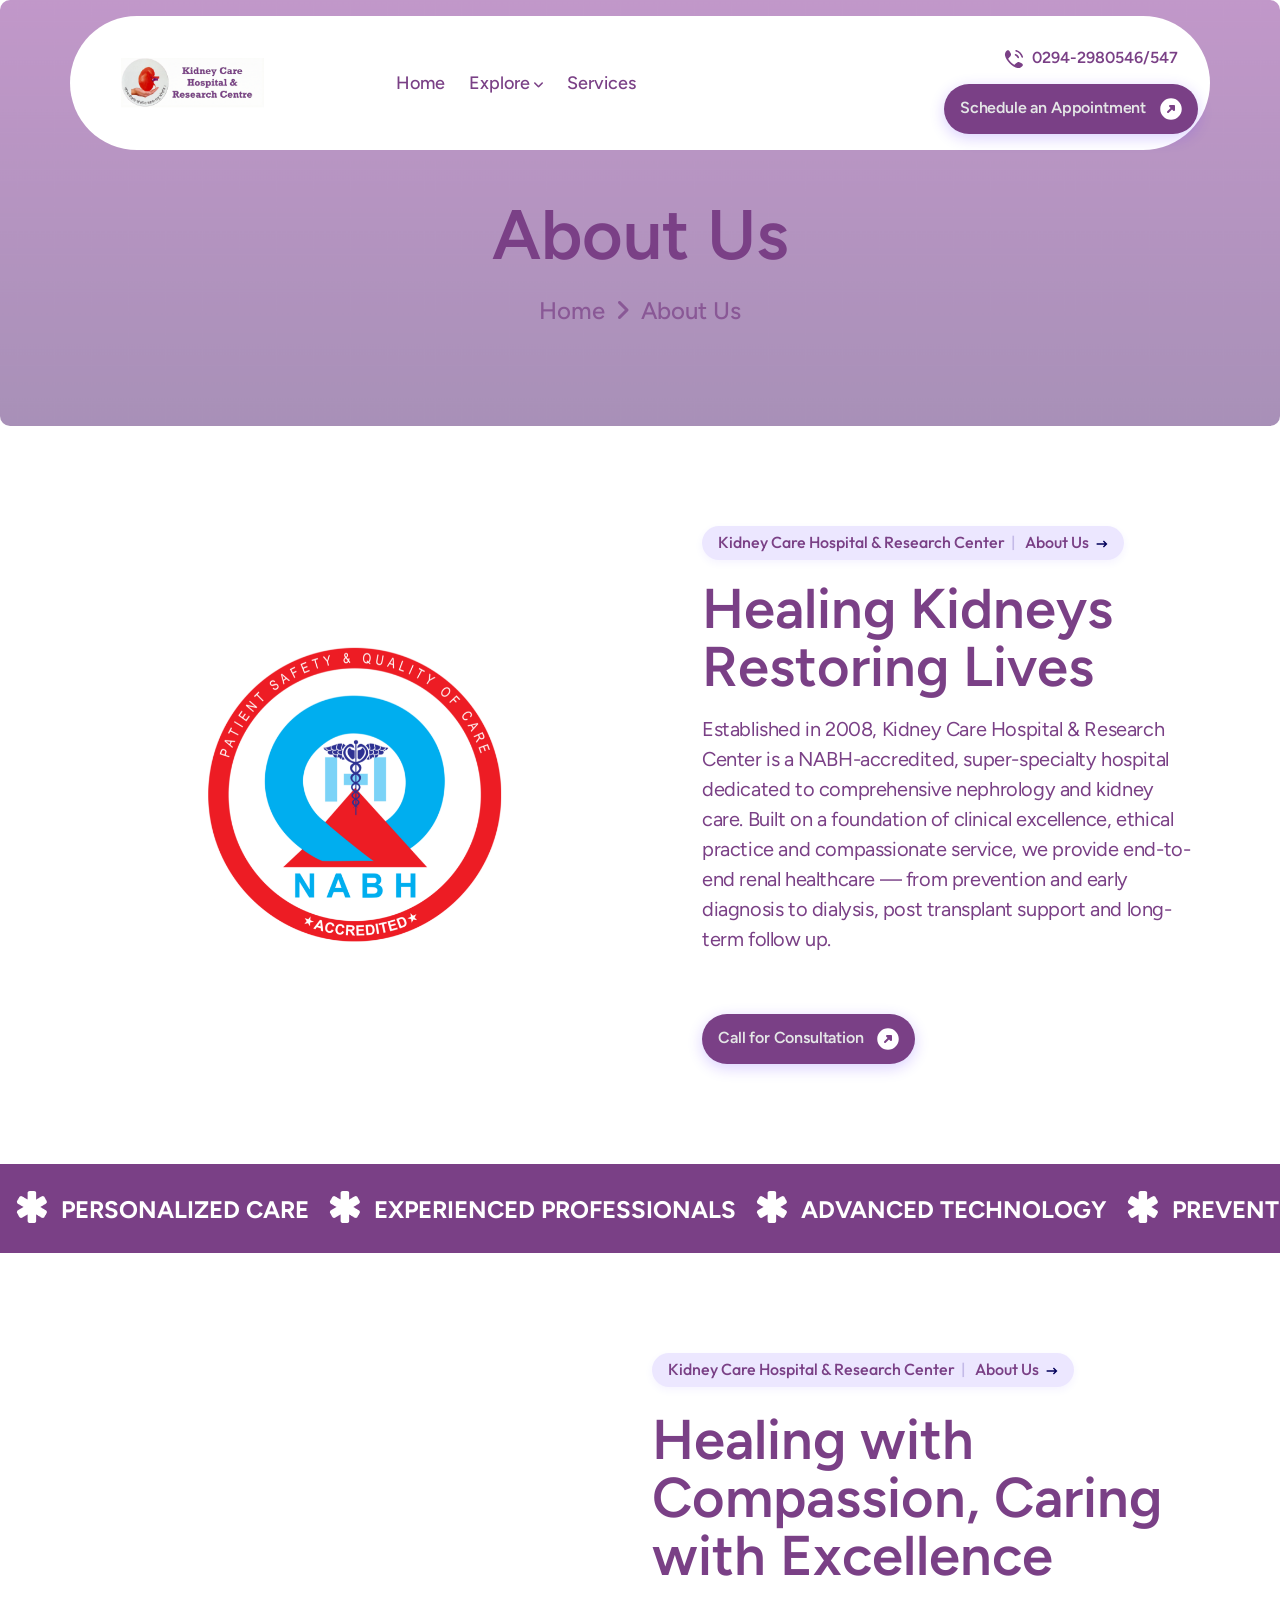
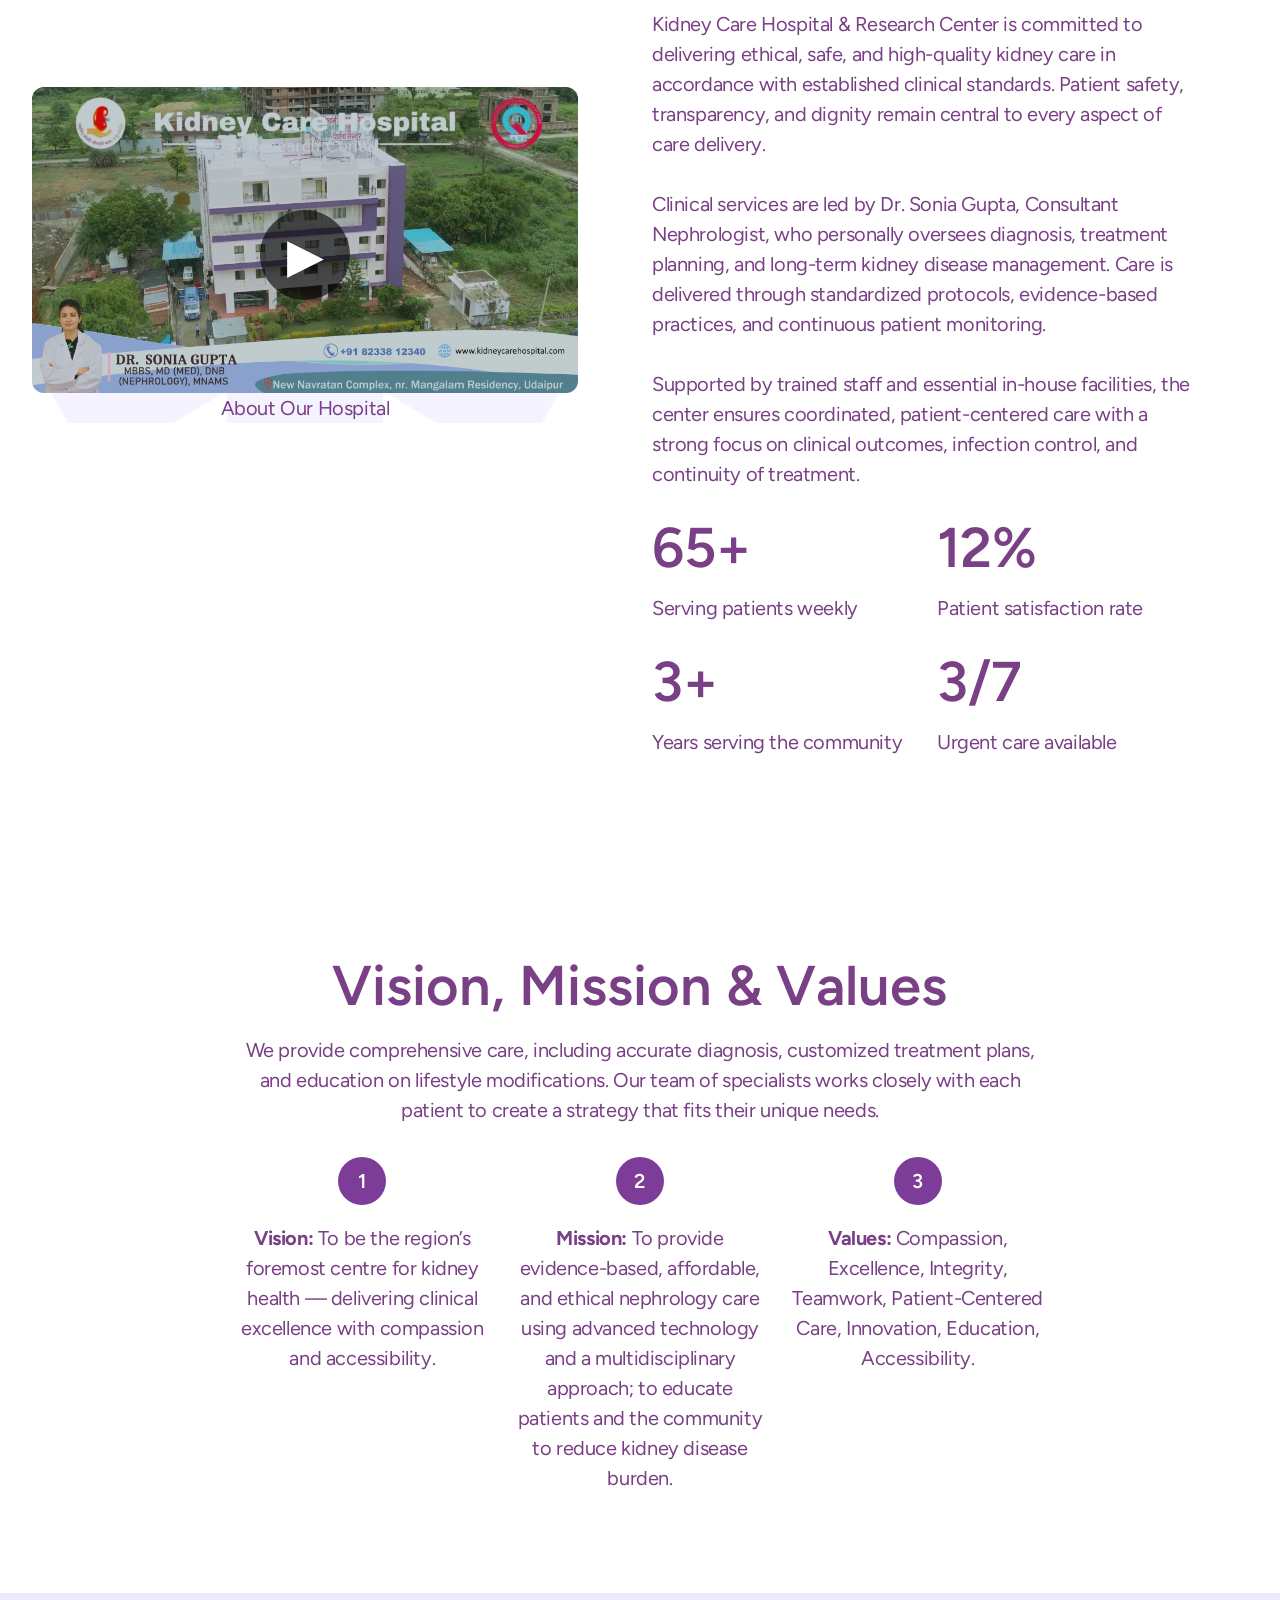
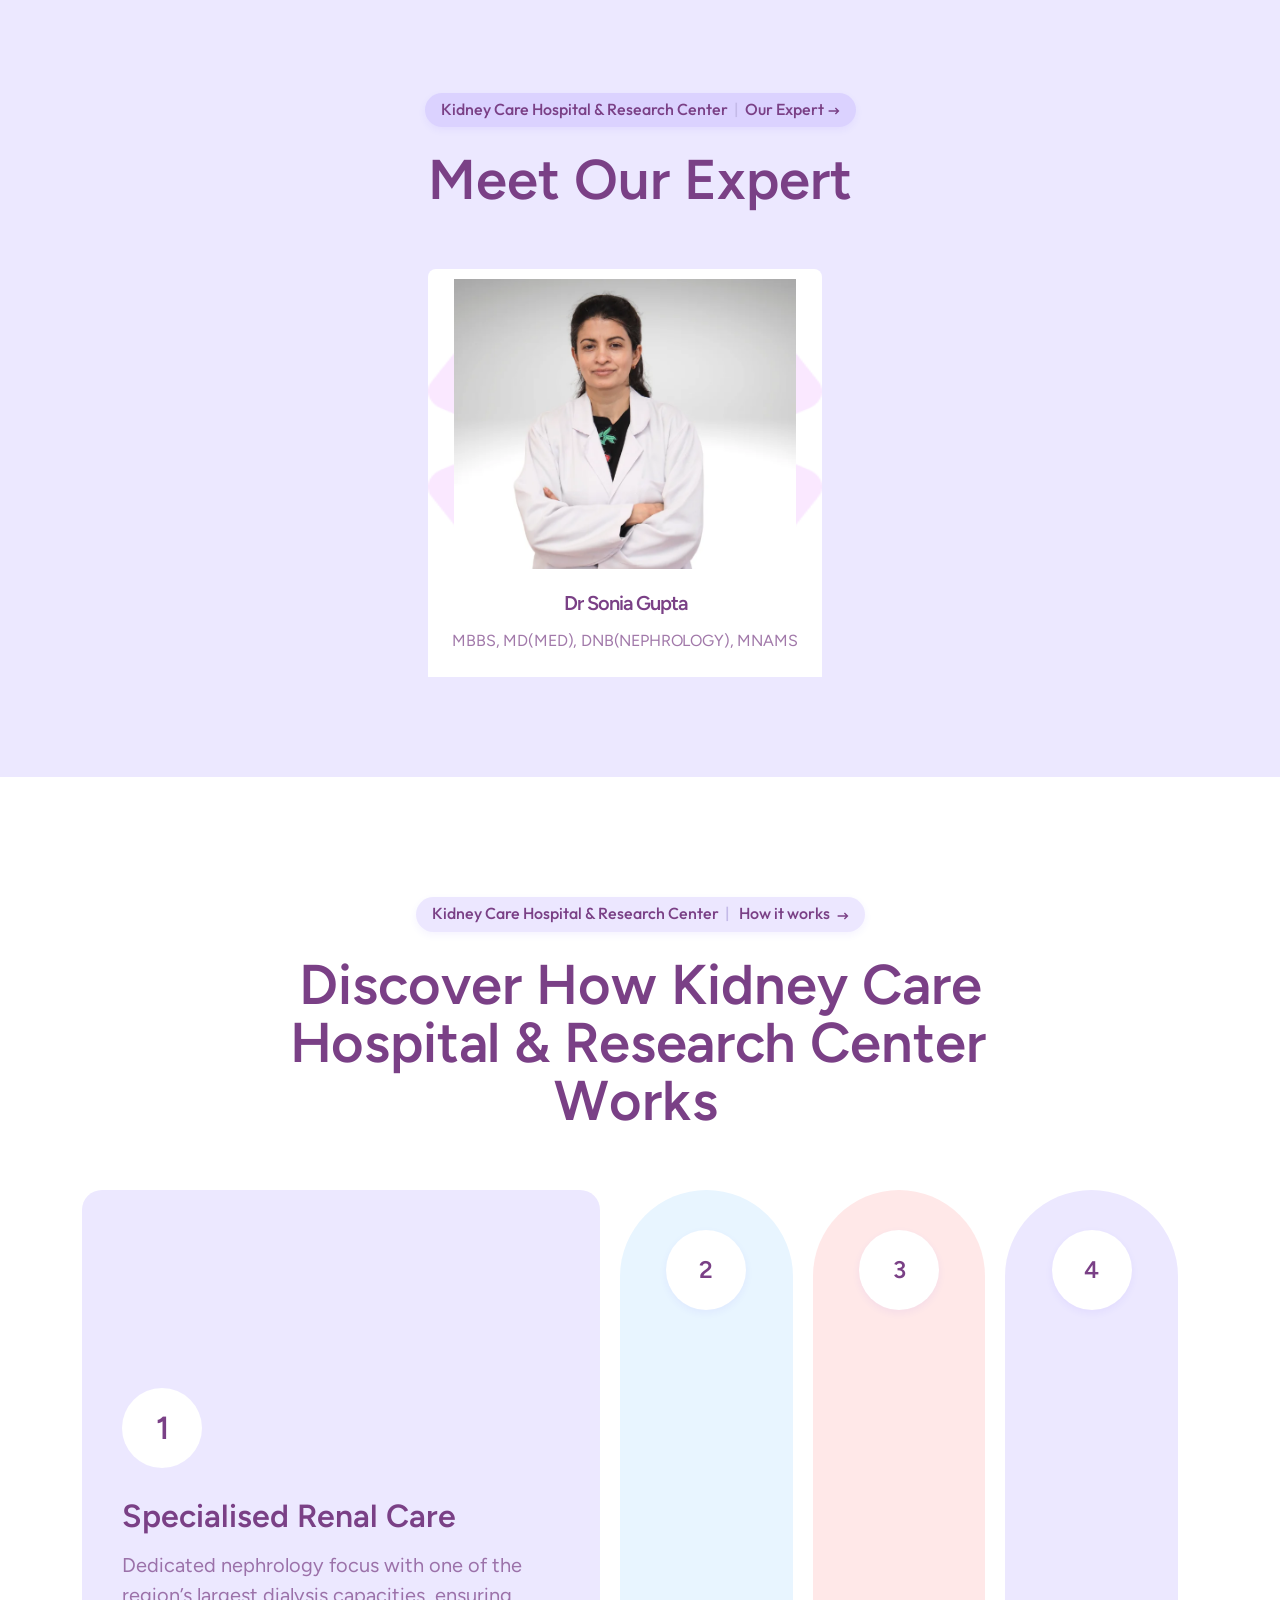
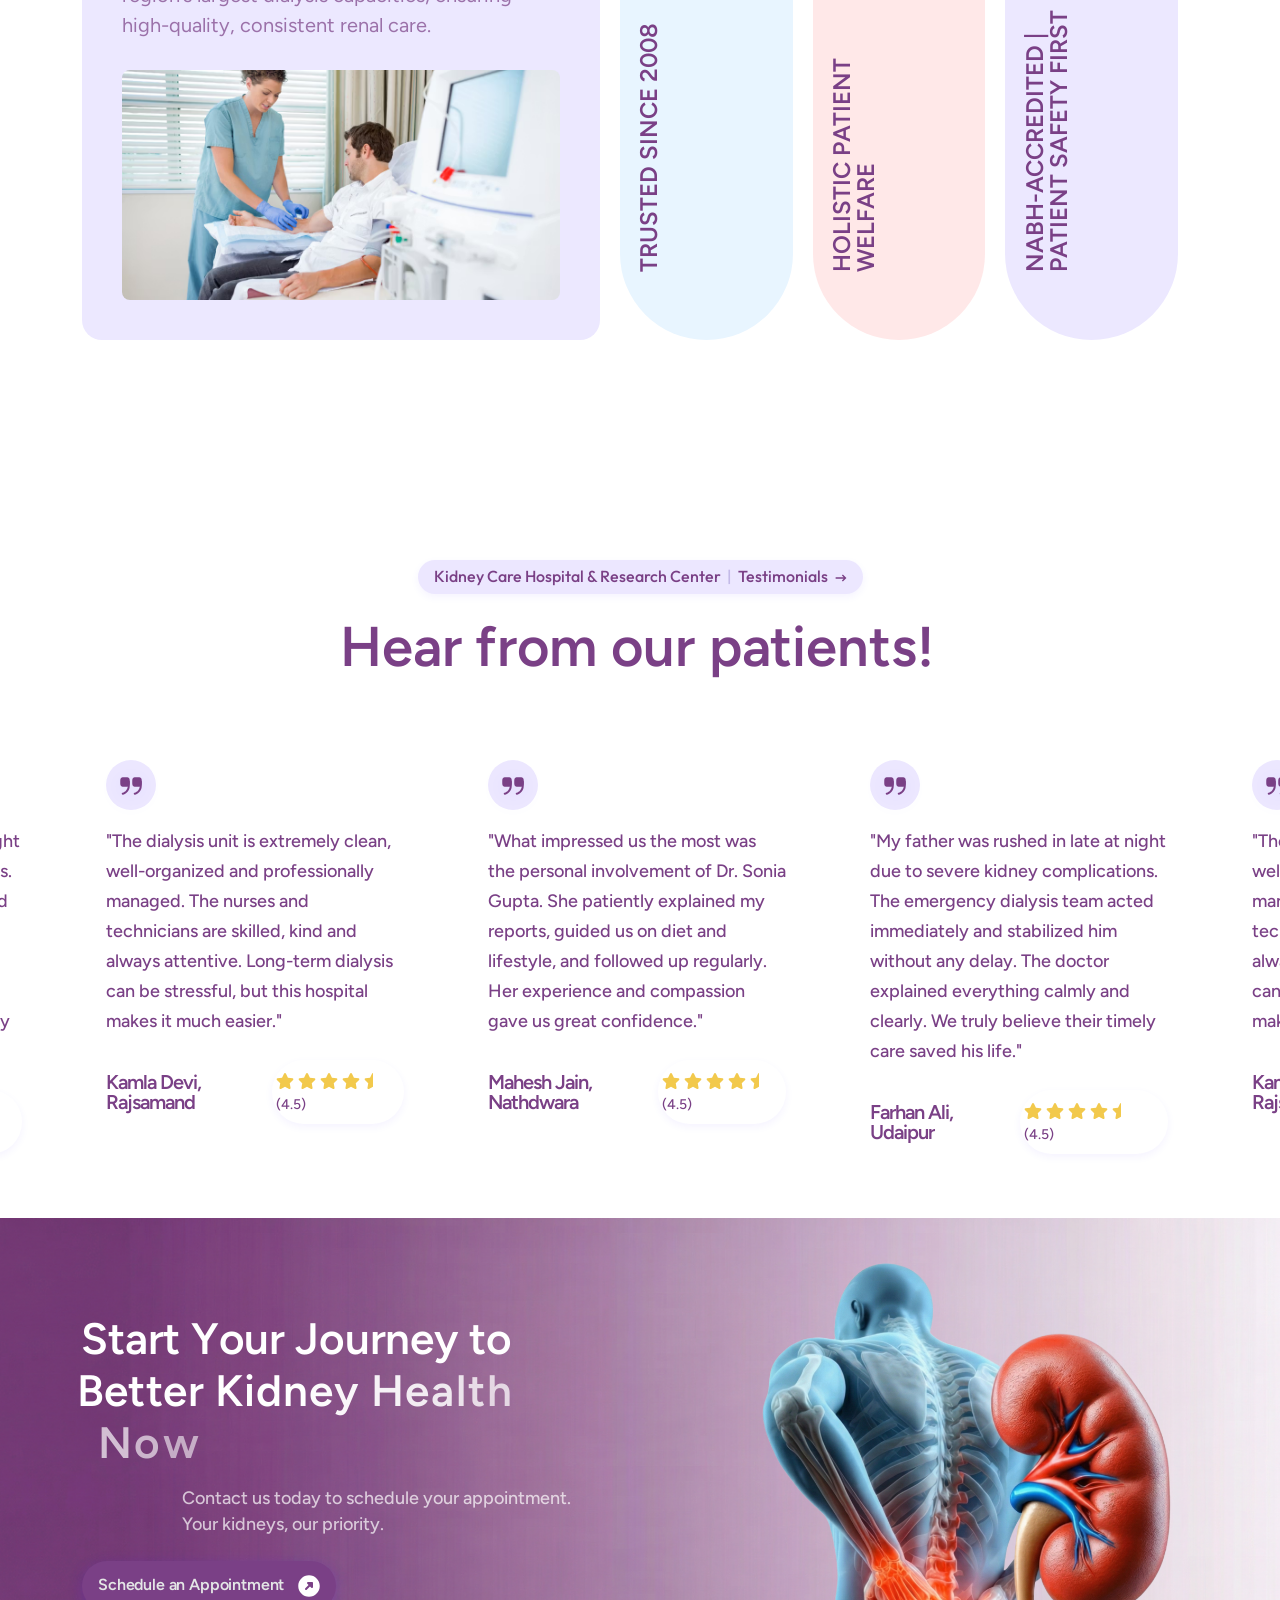
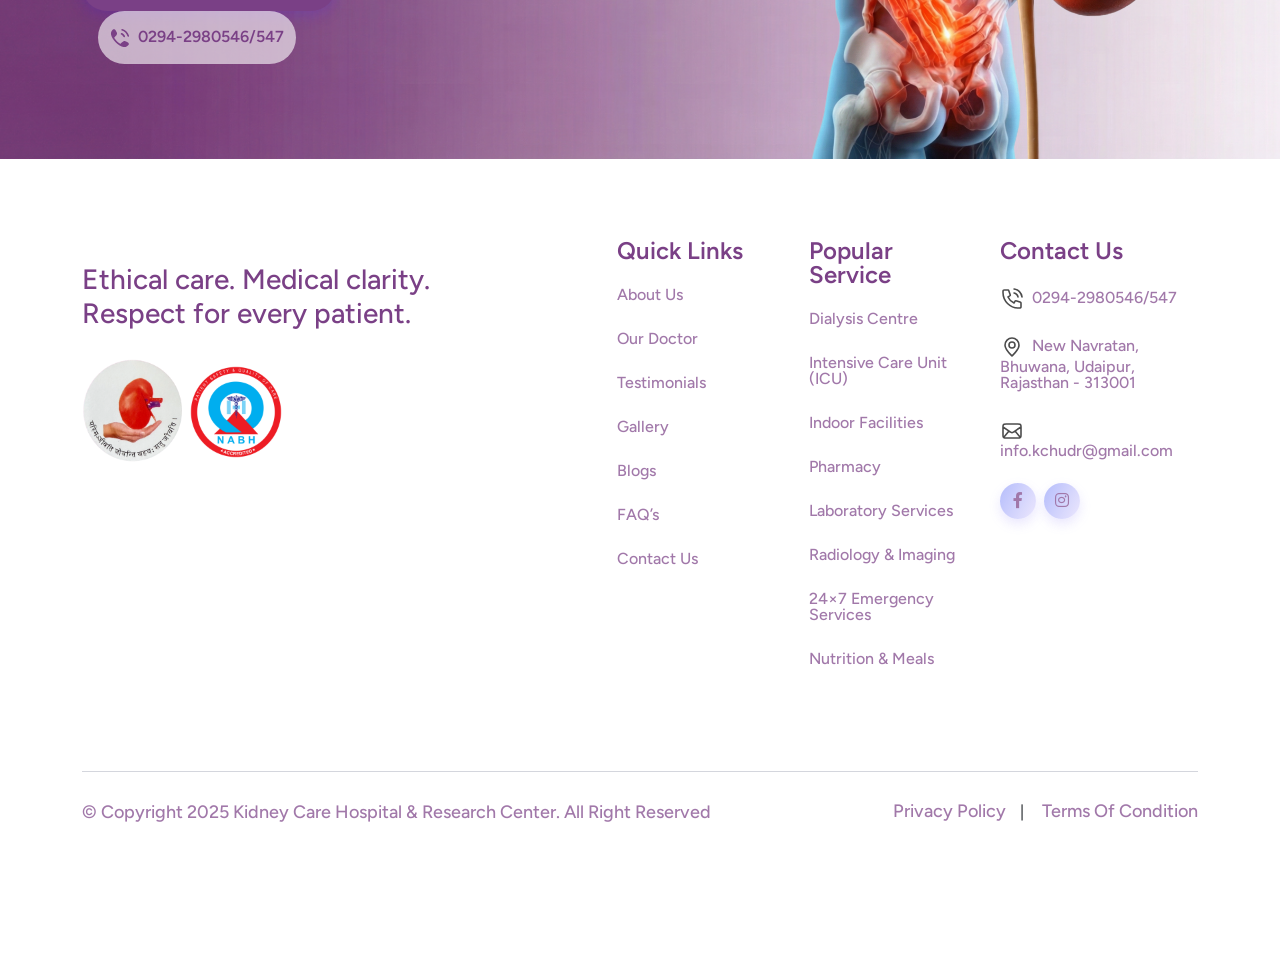
==== commit 058b8853: "commit" ====
--- a/about.html
+++ b/about.html
@@ -89,7 +89,7 @@
               <div class="col-lg-5 col-md-6 col-6">
                 <div class="vl-hero-btn d-none d-lg-block text-end">
                   <div class="btn-area1">
-                    <a href="tel:2980546/547" class="phone"><svg xmlns="http://www.w3.org/2000/svg" width="20" height="20" viewBox="0 0 20 20" fill="none">
+                    <a href="tel: 0294-2980546/547" class="phone"><svg xmlns="http://www.w3.org/2000/svg" width="20" height="20" viewBox="0 0 20 20" fill="none">
                         <g clip-path="url(#clip0_5825_4343)">
                           <path d="M4.32688 1.17598C4.79912 1.27359 5.1752 1.59087 5.40887 2.01006L6.15321 3.34544C6.42738 3.83727 6.65811 4.25117 6.80878 4.61098C6.96862 4.99266 7.06355 5.36904 7.02016 5.78518C6.97676 6.20131 6.80622 6.55001 6.57107 6.8905C6.3494 7.21148 6.03823 7.56888 5.66848 7.99356L4.57431 9.25038C4.37824 9.47563 4.2802 9.58821 4.27124 9.72896C4.26228 9.86971 4.34263 9.98996 4.50333 10.2304C5.87299 12.2796 7.71894 14.1262 9.76983 15.497C10.0103 15.6577 10.1305 15.738 10.2712 15.7291C10.412 15.7201 10.5247 15.6221 10.7498 15.426L12.0067 14.3318C12.4314 13.962 12.7888 13.6509 13.1098 13.4292C13.4502 13.194 13.799 13.0235 14.2151 12.9801C14.6312 12.9367 15.0077 13.0317 15.3893 13.1915C15.7491 13.3422 16.163 13.5729 16.6547 13.847L17.9902 14.5915C18.4094 14.8251 18.7267 15.2012 18.8243 15.6734C18.9229 16.1505 18.7775 16.6302 18.4562 17.0244C17.2904 18.4547 15.4227 19.3654 13.4633 18.9701C12.259 18.7272 11.0707 18.3225 9.63342 17.4982C6.74558 15.842 4.15636 13.2514 2.50212 10.367C1.67786 8.92963 1.2731 7.74134 1.03015 6.53696C0.634898 4.5776 1.54559 2.70987 2.9759 1.54412C3.37009 1.22284 3.84971 1.07736 4.32688 1.17598Z" fill="#7a4086"/>
                           <path fill-rule="evenodd" clip-rule="evenodd" d="M11.3062 1.54C11.4337 1.0978 11.8957 0.842779 12.3379 0.970388C15.5607 1.90041 18.099 4.43862 19.0292 7.66132C19.1567 8.1035 18.9017 8.56545 18.4596 8.69304C18.0174 8.8207 17.5554 8.5657 17.4278 8.1235C16.6565 5.45101 14.5483 3.34295 11.8757 2.57171C11.4336 2.4441 11.1786 1.98219 11.3062 1.54ZM10.7947 5.47187C10.9747 5.04825 11.4639 4.85066 11.8876 5.03055C13.2723 5.6186 14.381 6.72725 14.969 8.11199C15.1489 8.53562 14.9513 9.02487 14.5277 9.20479C14.1041 9.38462 13.6148 9.18704 13.4349 8.76345C13.0157 7.77614 12.2234 6.9839 11.2361 6.56463C10.8125 6.38474 10.6149 5.8955 10.7947 5.47187Z" fill="#7a4086"/>
@@ -99,7 +99,7 @@
                             <rect width="20" height="20" fill="white"/>
                           </clipPath>
                         </defs>
-                      </svg>2980546/547</a>
+                      </svg> 0294-2980546/547</a>
                     <a href="https://drsoniaudr.exlyapp.com/c9c3bec6-f6fc-4d8c-a2ba-df7ff831e354" class="vl-btn4">Schedule an Appointment <span><svg xmlns="http://www.w3.org/2000/svg" width="22" height="22" viewBox="0 0 22 22" fill="none">
                         <path fill-rule="evenodd" clip-rule="evenodd" d="M11 0.25C5.06294 0.25 0.25 5.06294 0.25 11C0.25 16.9371 5.06294 21.75 11 21.75C16.9371 21.75 21.75 16.9371 21.75 11C21.75 5.06294 16.9371 0.25 11 0.25ZM10 7C9.5955 7 9.2309 7.24364 9.0761 7.61732C8.92134 7.99099 9.0069 8.42111 9.2929 8.70711L10.5858 10L7.29289 13.2929C6.90237 13.6834 6.90237 14.3166 7.29289 14.7071C7.68342 15.0976 8.31658 15.0976 8.70711 14.7071L12 11.4142L13.2929 12.7071C13.5789 12.9931 14.009 13.0787 14.3827 12.9239C14.7564 12.7691 15 12.4045 15 12V8C15 7.44772 14.5523 7 14 7H10Z" fill="white"/>
                       </svg></span></a>
@@ -138,7 +138,7 @@
             <h3 class="vl-offcanvas-sm-title">Contact Us</h3>
             <div class="space20"></div>
             <span><a href="mailto:info.kchudr@gmail.com"> <i class="fa-regular fa-envelope"></i>info.kchudr@gmail.com</a></span>
-            <span><a href="tel:2980546/547"><i class="fa-solid fa-phone"></i> 2980546/547</a></span>
+            <span><a href="tel: 0294-2980546/547"><i class="fa-solid fa-phone"></i>  0294-2980546/547</a></span>
             <span><a href="#"><i class="fa-solid fa-location-dot"></i> New Navratan, Bhuwana, Udaipur, Rajasthan - 313001</a></span>
         </div>
         <div class="space20"></div>
@@ -197,7 +197,7 @@
                
                 <div class="space32"></div>
                 <div class="btn-area1">
-                  <a href="https://drsoniaudr.exlyapp.com/c9c3bec6-f6fc-4d8c-a2ba-df7ff831e354" class="vl-btn4">Call for Consultation  <span><svg xmlns="http://www.w3.org/2000/svg" width="22" height="22" viewBox="0 0 22 22" fill="none">
+                  <a href="tel:0294- 0294-2980546/547" class="vl-btn4">Call for Consultation  <span><svg xmlns="http://www.w3.org/2000/svg" width="22" height="22" viewBox="0 0 22 22" fill="none">
                     <path fill-rule="evenodd" clip-rule="evenodd" d="M11 0.25C5.06294 0.25 0.25 5.06294 0.25 11C0.25 16.9371 5.06294 21.75 11 21.75C16.9371 21.75 21.75 16.9371 21.75 11C21.75 5.06294 16.9371 0.25 11 0.25ZM10 7C9.5955 7 9.2309 7.24364 9.0761 7.61732C8.92134 7.99099 9.0069 8.42111 9.2929 8.70711L10.5858 10L7.29289 13.2929C6.90237 13.6834 6.90237 14.3166 7.29289 14.7071C7.68342 15.0976 8.31658 15.0976 8.70711 14.7071L12 11.4142L13.2929 12.7071C13.5789 12.9931 14.009 13.0787 14.3827 12.9239C14.7564 12.7691 15 12.4045 15 12V8C15 7.44772 14.5523 7 14 7H10Z" fill="white"/>
                   </svg></span></a>
               </div>
@@ -561,7 +561,7 @@
                       <div class="name-area">
                             <a href="doctor.html">Dr Sonia Gupta</a>
                             <div class="space12"></div>
-                            <p>MBBS, MD(MED), DNB(EPHROLOGY), MNAMS</p>
+                            <p>MBBS, MD(MED), DNB(NEPHROLOGY), MNAMS</p>
                       </div>
                   </div>
               </div>
@@ -655,12 +655,12 @@
         <a class="cs_case_study_thumb cs_case_study_thumb5 cs_bg_filed" data-src="assets/img/all-images/case/case-img5.png"></a>
         <div class="content-area1">
           <div class="arrow"><a href="#">4</a></div>
-          <div class="text"><a href="#">NABH-Accredited | Patient Safety Firsts</a></div>
+          <div class="text"><a href="#">NABH-Accredited | Patient Safety First</a></div>
         </div>
         <div class="content-area">
           <div class="arrow2"><a href="#">4</a></div>
           <div class="space32"></div>
-          <a class="head">NABH-Accredited | Patient Safety Firsts</a>
+          <a class="head">NABH-Accredited | Patient Safety First</a>
           <div class="space16"></div>
           <p>Empaneled with major State and Central Government schemes including Chiranjeevi, Ayushman Bharat, RGHS, ESIS, and multiple mediclaims, with flexibility for customized corporate partnerships.</p>
           <div class="space30"></div>
@@ -897,15 +897,6 @@
             </div>
           </div>
 
-      </div>
-      <div class="col-lg-12">
-        <div class="space40"></div>
-        <div class="btn-area1 text-center">
-          <a href="https://drsoniaudr.exlyapp.com/c9c3bec6-f6fc-4d8c-a2ba-df7ff831e354" class="vl-btn4">Schedule an Appointment <span><svg xmlns="http://www.w3.org/2000/svg" width="22" height="22" viewBox="0 0 22 22" fill="none">
-              <path fill-rule="evenodd" clip-rule="evenodd" d="M11 0.25C5.06294 0.25 0.25 5.06294 0.25 11C0.25 16.9371 5.06294 21.75 11 21.75C16.9371 21.75 21.75 16.9371 21.75 11C21.75 5.06294 16.9371 0.25 11 0.25ZM10 7C9.5955 7 9.2309 7.24364 9.0761 7.61732C8.92134 7.99099 9.0069 8.42111 9.2929 8.70711L10.5858 10L7.29289 13.2929C6.90237 13.6834 6.90237 14.3166 7.29289 14.7071C7.68342 15.0976 8.31658 15.0976 8.70711 14.7071L12 11.4142L13.2929 12.7071C13.5789 12.9931 14.009 13.0787 14.3827 12.9239C14.7564 12.7691 15 12.4045 15 12V8C15 7.44772 14.5523 7 14 7H10Z" fill="white"/>
-            </svg></span>
-          </a>
-       </div>
       </div>
     </div>
   </div>
@@ -927,7 +918,7 @@
             <a href="https://drsoniaudr.exlyapp.com/c9c3bec6-f6fc-4d8c-a2ba-df7ff831e354" class="vl-btn4">Schedule an Appointment <span><svg xmlns="http://www.w3.org/2000/svg" width="22" height="22" viewBox="0 0 22 22" fill="none">
                 <path fill-rule="evenodd" clip-rule="evenodd" d="M11 0.25C5.06294 0.25 0.25 5.06294 0.25 11C0.25 16.9371 5.06294 21.75 11 21.75C16.9371 21.75 21.75 16.9371 21.75 11C21.75 5.06294 16.9371 0.25 11 0.25ZM10 7C9.5955 7 9.2309 7.24364 9.0761 7.61732C8.92134 7.99099 9.0069 8.42111 9.2929 8.70711L10.5858 10L7.29289 13.2929C6.90237 13.6834 6.90237 14.3166 7.29289 14.7071C7.68342 15.0976 8.31658 15.0976 8.70711 14.7071L12 11.4142L13.2929 12.7071C13.5789 12.9931 14.009 13.0787 14.3827 12.9239C14.7564 12.7691 15 12.4045 15 12V8C15 7.44772 14.5523 7 14 7H10Z" fill="white"/>
               </svg></span></a>
-              <a href="tel:2980546/547" class="phone"><svg xmlns="http://www.w3.org/2000/svg" width="20" height="20" viewBox="0 0 20 20" fill="none">
+              <a href="tel: 0294-2980546/547" class="phone"><svg xmlns="http://www.w3.org/2000/svg" width="20" height="20" viewBox="0 0 20 20" fill="none">
                 <g clip-path="url(#clip0_5825_4343)">
                   <path d="M4.32688 1.17598C4.79912 1.27359 5.1752 1.59087 5.40887 2.01006L6.15321 3.34544C6.42738 3.83727 6.65811 4.25117 6.80878 4.61098C6.96862 4.99266 7.06355 5.36904 7.02016 5.78518C6.97676 6.20131 6.80622 6.55001 6.57107 6.8905C6.3494 7.21148 6.03823 7.56888 5.66848 7.99356L4.57431 9.25038C4.37824 9.47563 4.2802 9.58821 4.27124 9.72896C4.26228 9.86971 4.34263 9.98996 4.50333 10.2304C5.87299 12.2796 7.71894 14.1262 9.76983 15.497C10.0103 15.6577 10.1305 15.738 10.2712 15.7291C10.412 15.7201 10.5247 15.6221 10.7498 15.426L12.0067 14.3318C12.4314 13.962 12.7888 13.6509 13.1098 13.4292C13.4502 13.194 13.799 13.0235 14.2151 12.9801C14.6312 12.9367 15.0077 13.0317 15.3893 13.1915C15.7491 13.3422 16.163 13.5729 16.6547 13.847L17.9902 14.5915C18.4094 14.8251 18.7267 15.2012 18.8243 15.6734C18.9229 16.1505 18.7775 16.6302 18.4562 17.0244C17.2904 18.4547 15.4227 19.3654 13.4633 18.9701C12.259 18.7272 11.0707 18.3225 9.63342 17.4982C6.74558 15.842 4.15636 13.2514 2.50212 10.367C1.67786 8.92963 1.2731 7.74134 1.03015 6.53696C0.634898 4.5776 1.54559 2.70987 2.9759 1.54412C3.37009 1.22284 3.84971 1.07736 4.32688 1.17598Z" fill="#7a4086"/>
                   <path fill-rule="evenodd" clip-rule="evenodd" d="M11.3062 1.54C11.4337 1.0978 11.8957 0.842779 12.3379 0.970388C15.5607 1.90041 18.099 4.43862 19.0292 7.66132C19.1567 8.1035 18.9017 8.56545 18.4596 8.69304C18.0174 8.8207 17.5554 8.5657 17.4278 8.1235C16.6565 5.45101 14.5483 3.34295 11.8757 2.57171C11.4336 2.4441 11.1786 1.98219 11.3062 1.54ZM10.7947 5.47187C10.9747 5.04825 11.4639 4.85066 11.8876 5.03055C13.2723 5.6186 14.381 6.72725 14.969 8.11199C15.1489 8.53562 14.9513 9.02487 14.5277 9.20479C14.1041 9.38462 13.6148 9.18704 13.4349 8.76345C13.0157 7.77614 12.2234 6.9839 11.2361 6.56463C10.8125 6.38474 10.6149 5.8955 10.7947 5.47187Z" fill="#7a4086"/>
@@ -937,7 +928,7 @@
                     <rect width="20" height="20" fill="white"/>
                   </clipPath>
                 </defs>
-              </svg>2980546/547</a>
+              </svg> 0294-2980546/547</a>
         </div>
         </div>
       </div>
@@ -1008,9 +999,9 @@
         <div class="footer-widget-area">
           <h3>Contact Us</h3>
           <ul>
-            <li><a href="tel:+11234567890"><svg xmlns="http://www.w3.org/2000/svg" width="24" height="24" viewBox="0 0 24 24" fill="none">
+            <li><a href="tel: 0294-2980546/547"><svg xmlns="http://www.w3.org/2000/svg" width="24" height="24" viewBox="0 0 24 24" fill="none">
               <path d="M14.05 6C15.0268 6.19057 15.9244 6.66826 16.6281 7.37194C17.3318 8.07561 17.8095 8.97326 18 9.95M14.05 2C16.0793 2.22544 17.9716 3.13417 19.4163 4.57701C20.8609 6.01984 21.7721 7.91101 22 9.94M18.5 21C9.93959 21 3 14.0604 3 5.5C3 5.11378 3.01413 4.73086 3.04189 4.35173C3.07375 3.91662 3.08968 3.69907 3.2037 3.50103C3.29814 3.33701 3.4655 3.18146 3.63598 3.09925C3.84181 3 4.08188 3 4.56201 3H7.37932C7.78308 3 7.98496 3 8.15802 3.06645C8.31089 3.12515 8.44701 3.22049 8.55442 3.3441C8.67601 3.48403 8.745 3.67376 8.88299 4.05321L10.0491 7.26005C10.2096 7.70153 10.2899 7.92227 10.2763 8.1317C10.2643 8.31637 10.2012 8.49408 10.0942 8.64506C9.97286 8.81628 9.77145 8.93713 9.36863 9.17882L8 10C9.2019 12.6489 11.3501 14.7999 14 16L14.8212 14.6314C15.0629 14.2285 15.1837 14.0271 15.3549 13.9058C15.5059 13.7988 15.6836 13.7357 15.8683 13.7237C16.0777 13.7101 16.2985 13.7904 16.74 13.9509L19.9468 15.117C20.3262 15.255 20.516 15.324 20.6559 15.4456C20.7795 15.553 20.8749 15.6891 20.9335 15.842C21 16.015 21 16.2169 21 16.6207V19.438C21 19.9181 21 20.1582 20.9007 20.364C20.8185 20.5345 20.663 20.7019 20.499 20.7963C20.3009 20.9103 20.0834 20.9262 19.6483 20.9581C19.2691 20.9859 18.8862 21 18.5 21Z" stroke="#31353D" stroke-width="1.6" stroke-linecap="round" stroke-linejoin="round"/>
-            </svg>2980546/547</a></li>
+            </svg> 0294-2980546/547</a></li>
             <li><a href="#"><svg xmlns="http://www.w3.org/2000/svg" width="24" height="24" viewBox="0 0 24 24" fill="none">
               <path d="M12 21C15.5 17.4 19 14.1764 19 10.2C19 6.22355 15.866 3 12 3C8.13401 3 5 6.22355 5 10.2C5 14.1764 8.5 17.4 12 21Z" stroke="#31353D" stroke-width="1.6" stroke-linecap="round" stroke-linejoin="round"/>
               <path d="M12 13C13.6569 13 15 11.6569 15 10C15 8.34315 13.6569 7 12 7C10.3431 7 9 8.34315 9 10C9 11.6569 10.3431 13 12 13Z" stroke="#31353D" stroke-width="1.6" stroke-linecap="round" stroke-linejoin="round"/>
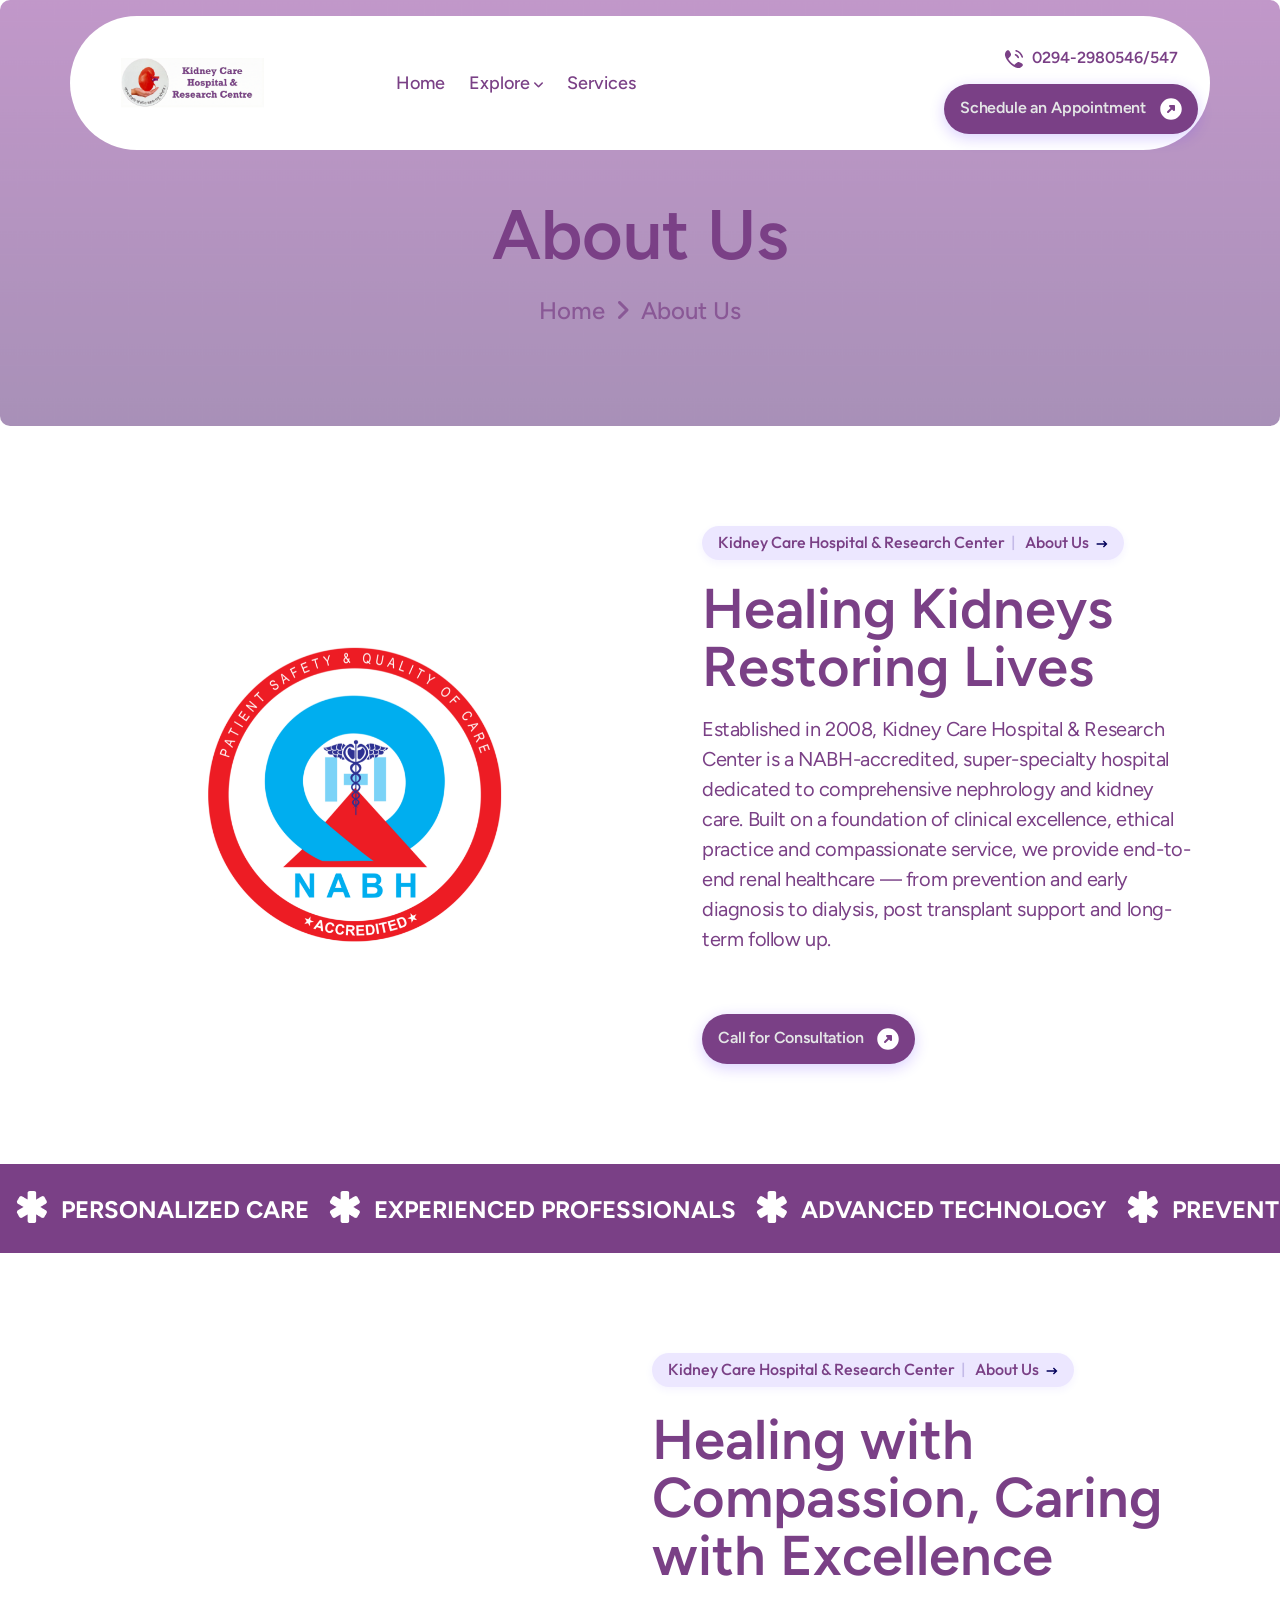
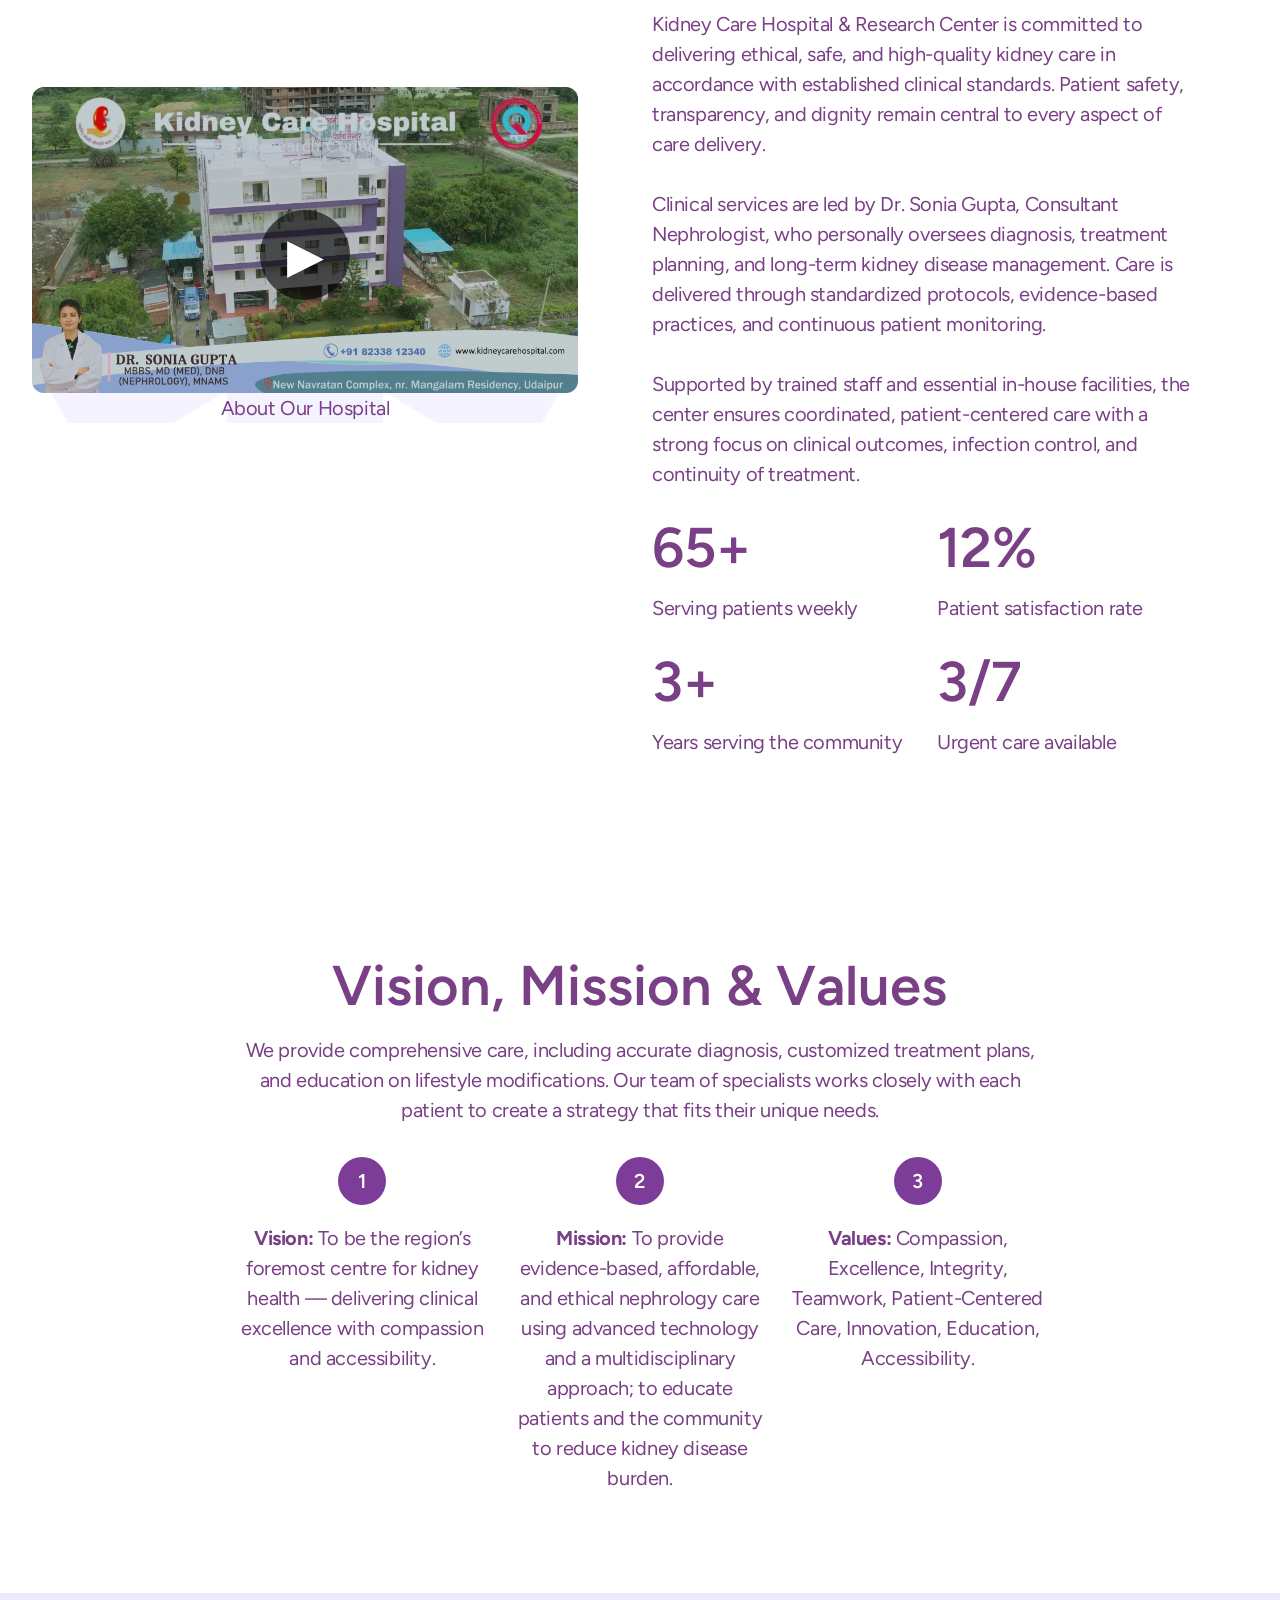
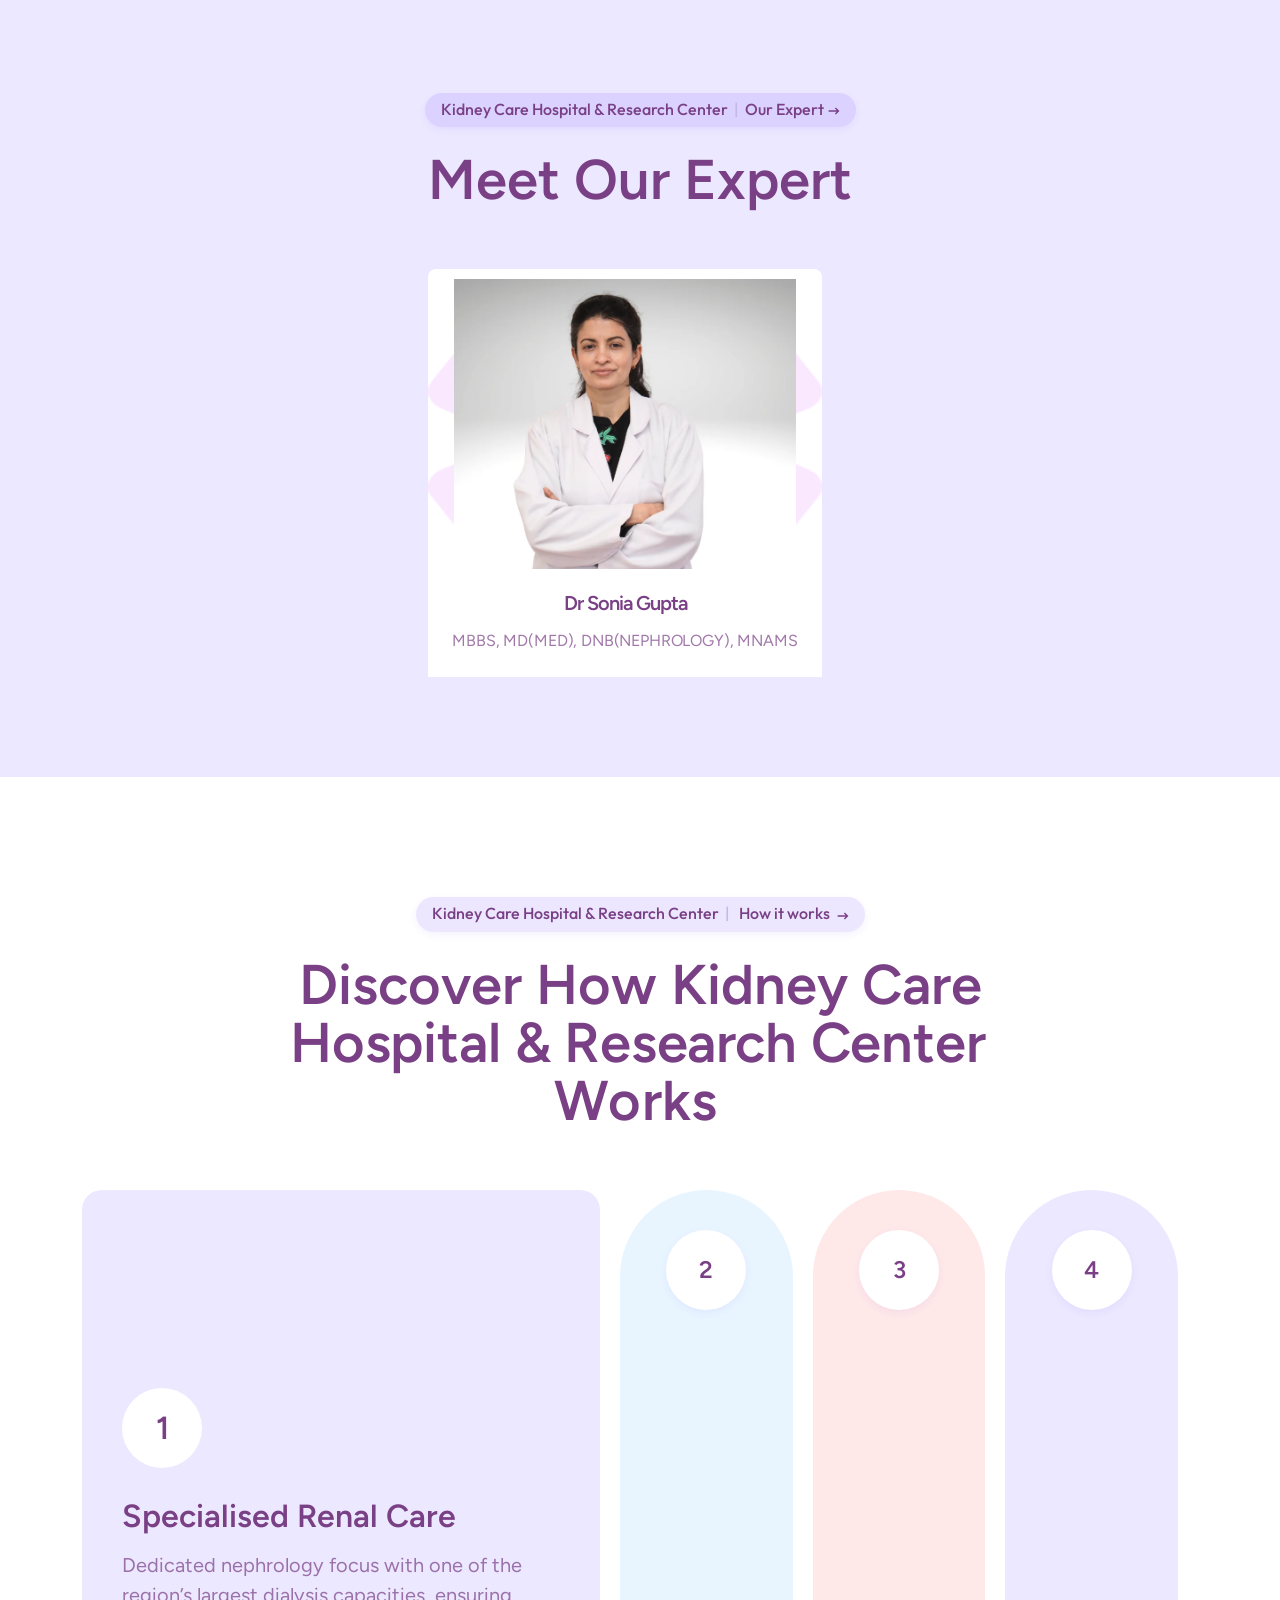
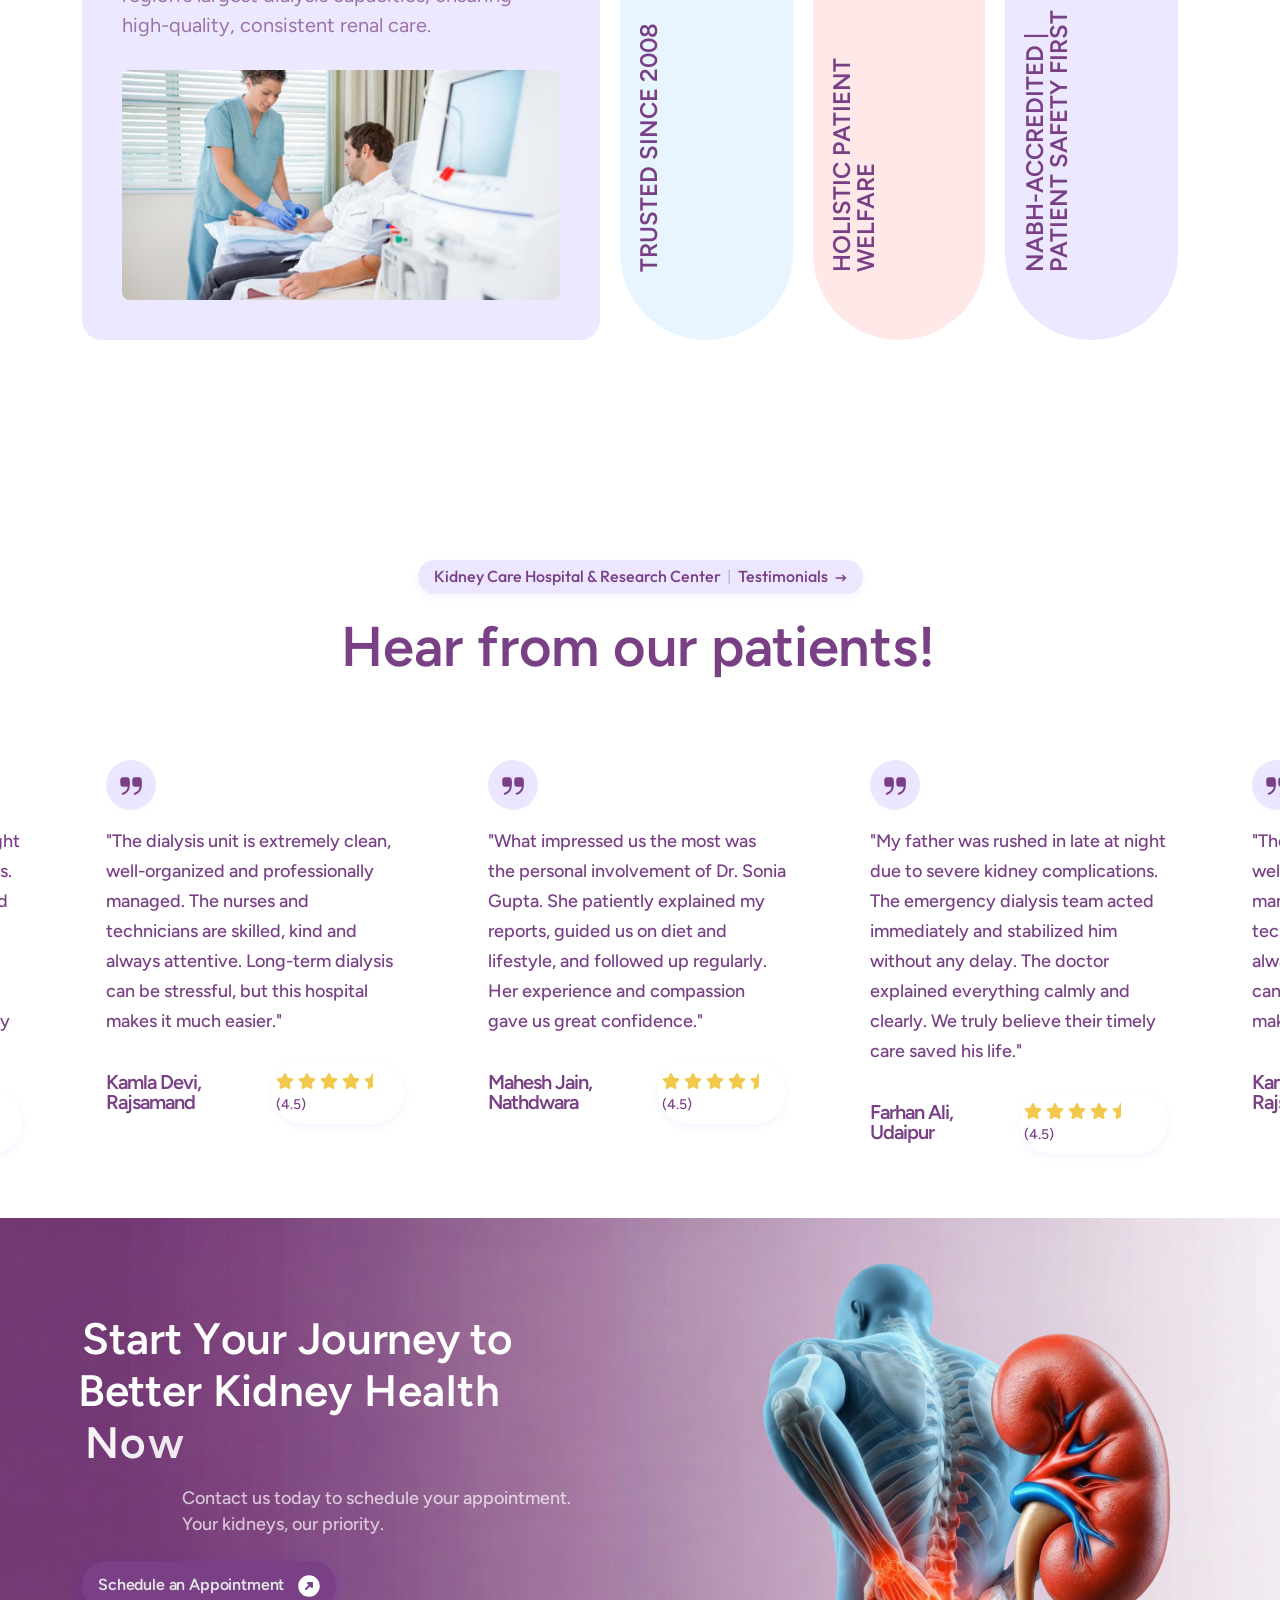
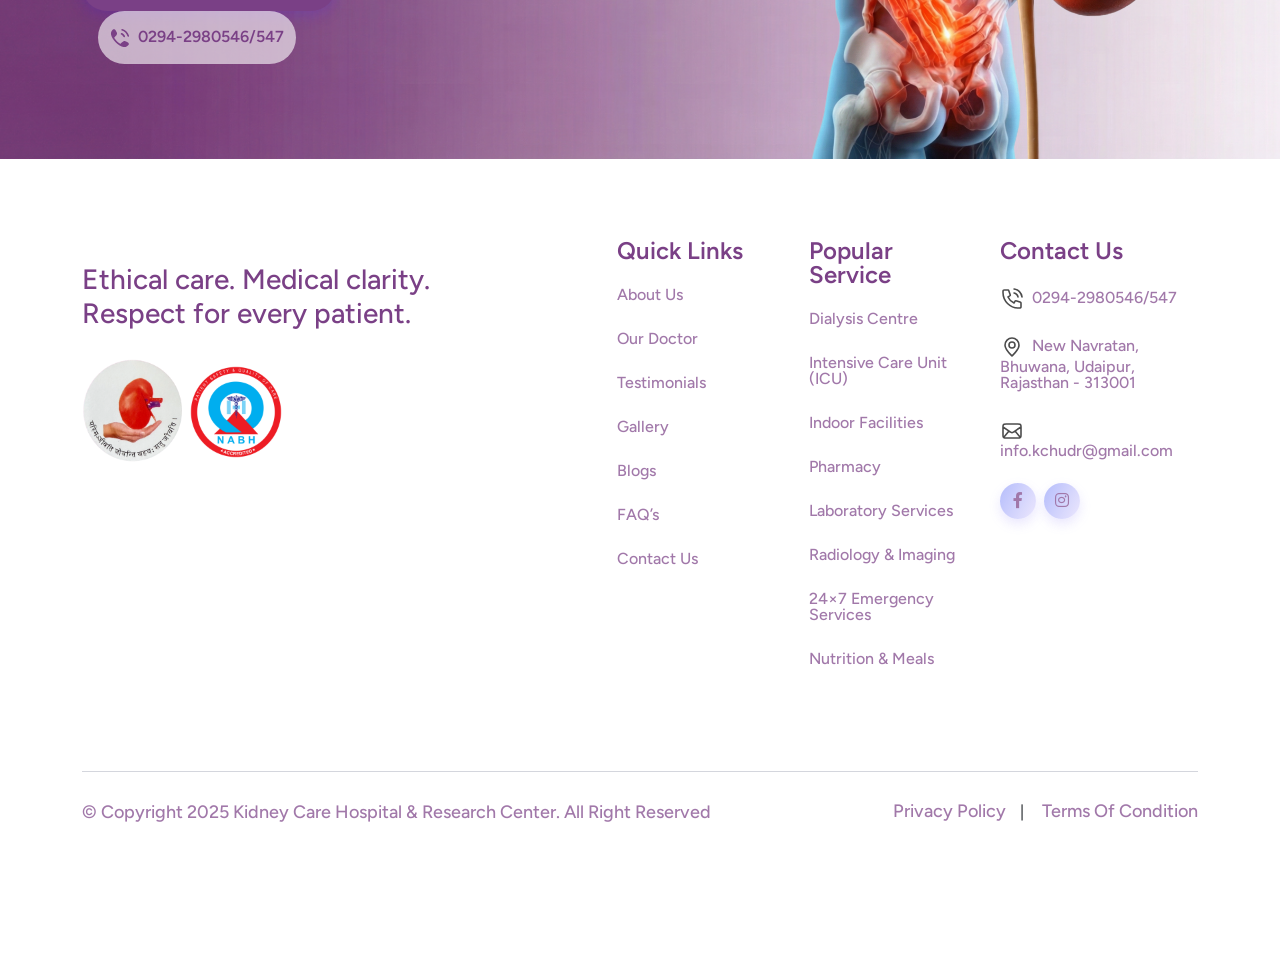
==== commit 905ee31b: "commit" ====
--- a/about.html
+++ b/about.html
@@ -125,7 +125,7 @@
             <div class="vl-offcanvas-logo">
             </div>
             <div class="vl-offcanvas-close">
-               <button class="vl-offcanvas-close-toggle"><a href="/index.html"><img src="/assets/img/logo/1.png" alt=""></a></button>
+               <button class="vl-offcanvas-close-toggle"><a href="index.html"><img src="assets/img/logo/1.png" alt=""></a></button>
             </div>
         </div>
 
